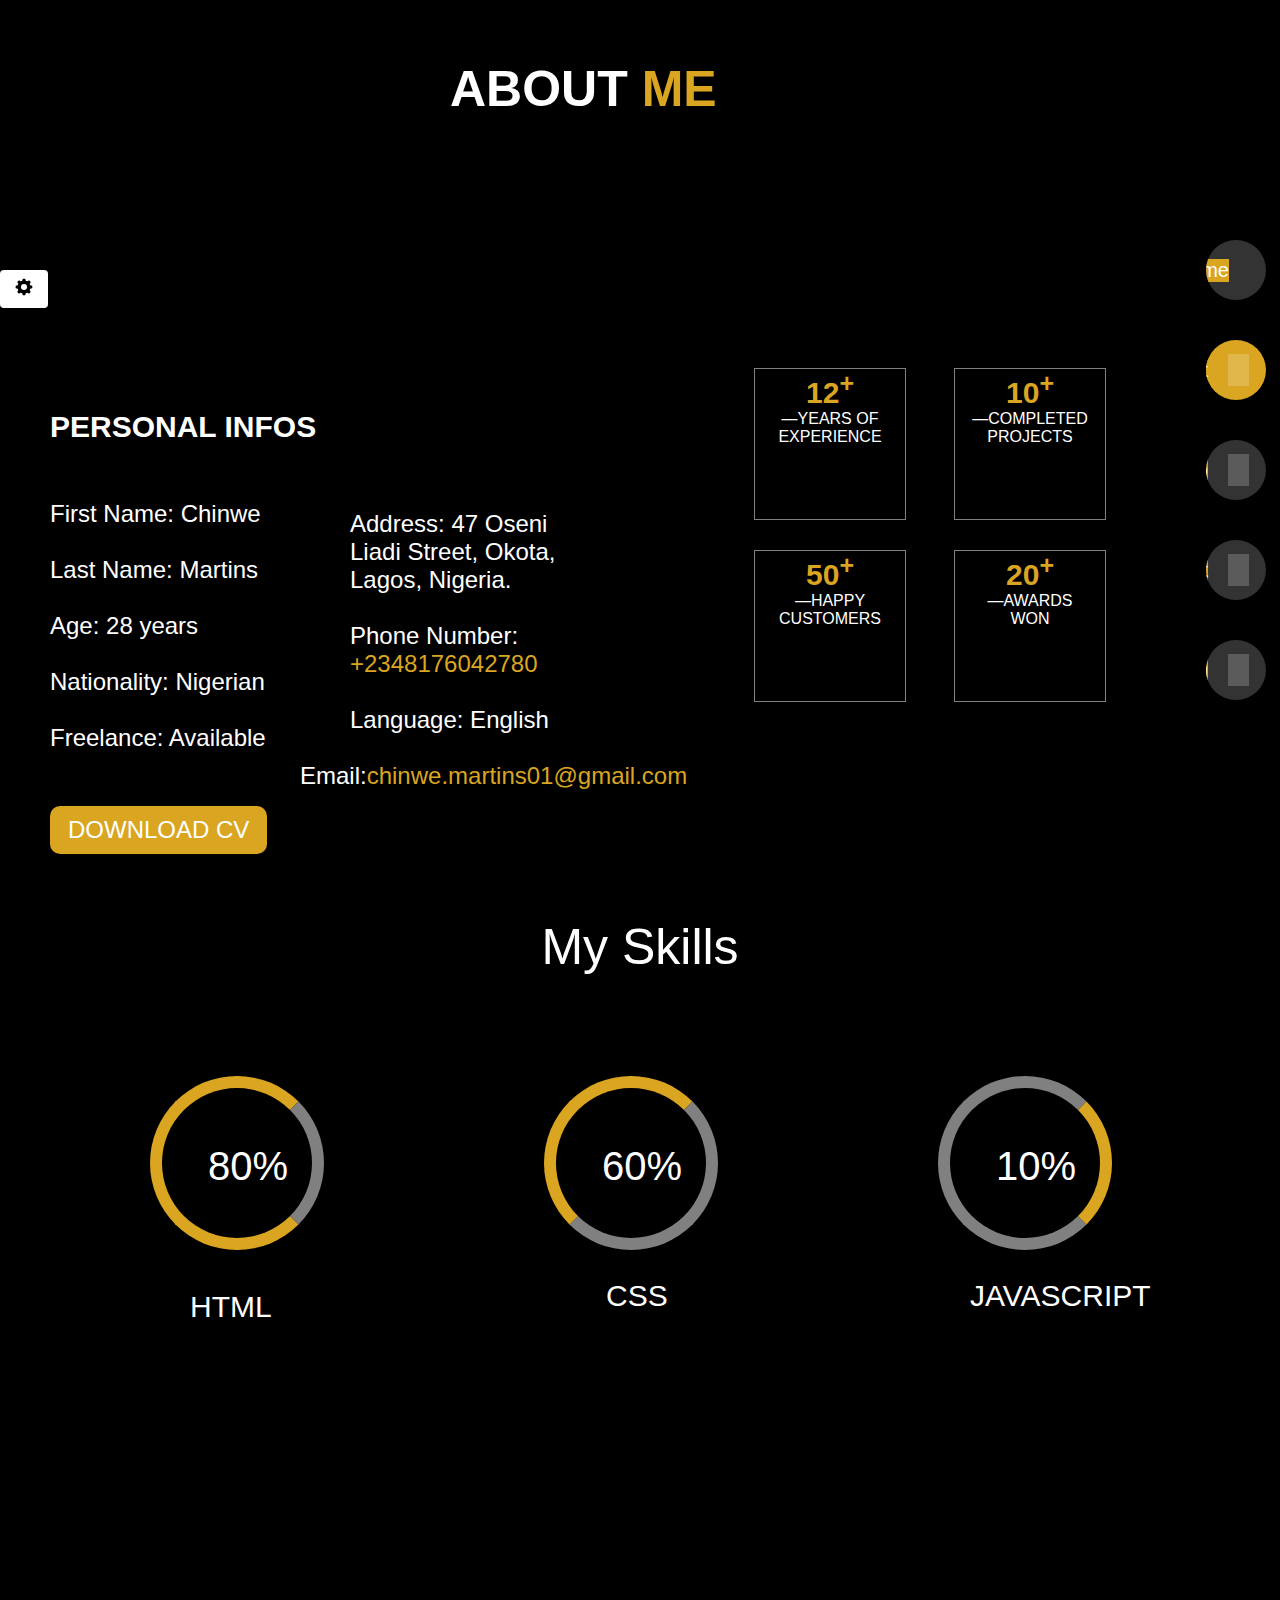
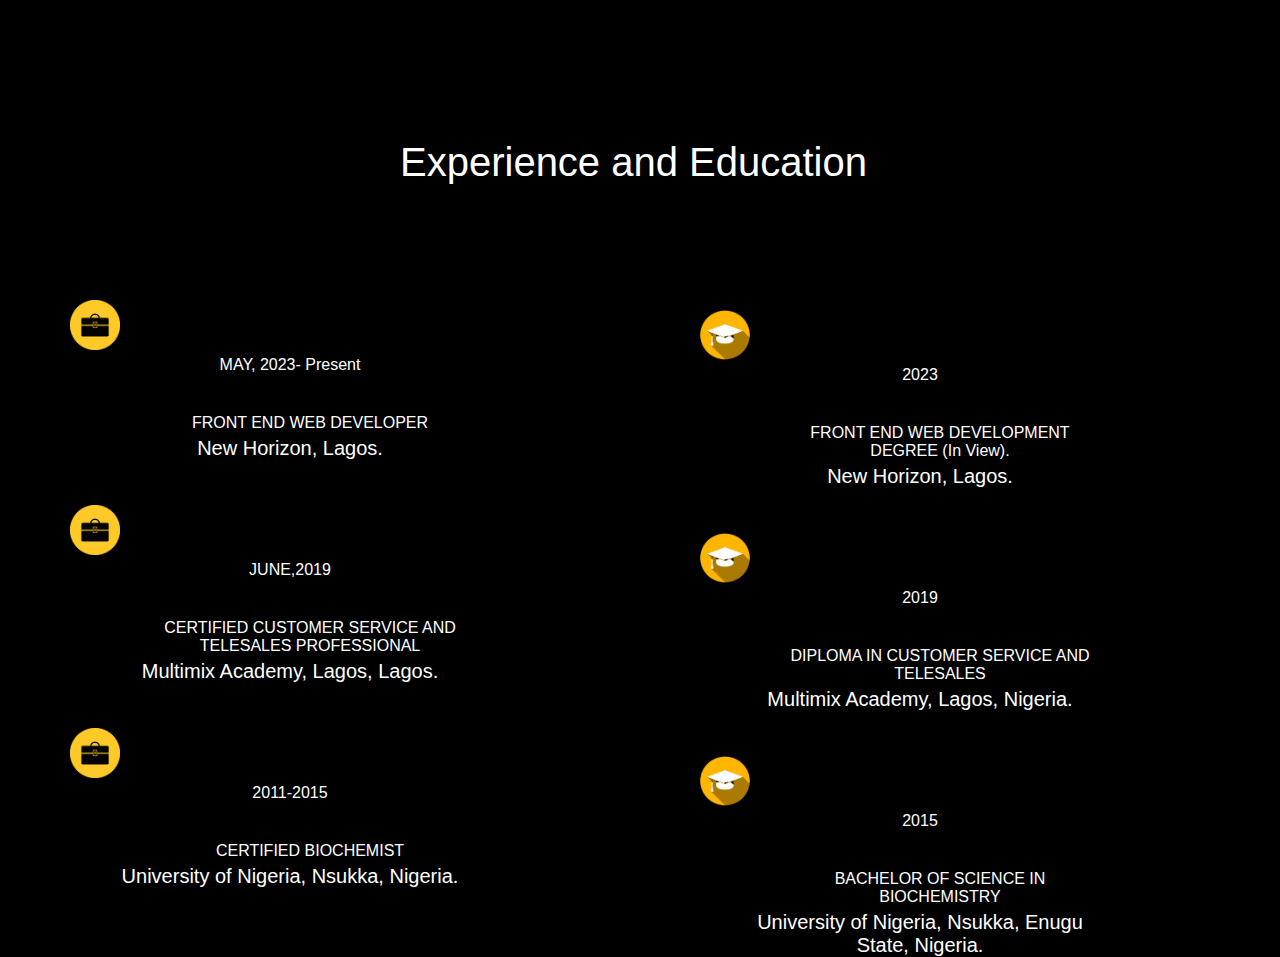
==== aboutme.html @ 24419ef9 "Update aboutme.html" ====
<!DOCTYPE html>
<html lang="en">
<head>
    <meta charset="UTF-8">
    <meta name="viewport" content="width=device-width, initial-scale=1.0">
    <title>Document</title>
    <link rel="stylesheet" href="aboutmestyle.css">
    <link rel="stylesheet" href="https://cdnjs.cloudflare.com/ajax/libs/font-awesome/4.7.0/css/font-awesome.min.css"> 
    <!-- <link rel="stylesheet" href="indexstyle.css"> -->
    <link rel="preconnect" href="https://fonts.googleapis.com">
<link rel="preconnect" href="https://fonts.gstatic.com" crossorigin>
<link href="https://fonts.googleapis.com/css2?family=Inter:wght@400;600;700;800;900&family=Montserrat:wght@300;400;500;600;700;800;900&family=Poppins:wght@300;400;500;600;700;800&display=swap" rel="stylesheet">
<link rel="stylesheet" href="https://cdnjs.cloudflare.com/ajax/libs/font-awesome/6.4.2/css/all.min.css" integrity="sha512-z3gLpd7yknf1YoNbCzqRKc4qyor8gaKU1qmn+CShxbuBusANI9QpRohGBreCFkKxLhei6S9CQXFEbbKuqLg0DA==" crossorigin="anonymous" referrerpolicy="no-referrer" />
    
        

       
</head>
<body>
     <div class="container">
     <div class="span">
        <span><h1><span style="color: #fff;">ABOUT</span> ME</h1></span>
    
    </div>
   
    <div class="aboutme1">
       <span style="color: #fff; font-size: 30px; font-weight: bold;margin-top: 90px;">PERSONAL INFOS</span> <br><br><br>
        First Name: Chinwe<br><br>
        Last  Name: Martins<br><br>
        Age: 28 years<br><br>
        Nationality: Nigerian<br><br>
        Freelance: Available
        <br><br>
        <a href="#" download="./MARTINS CHINWE.docx">DOWNLOAD  CV</a>
    </div>
    <div class="aboutme2">
        Address: 47 Oseni Liadi Street, Okota, Lagos, Nigeria.<br><br>
        Phone Number: <a href="tel:08176042780">+2348176042780</a><br><br>
        Language: English<br><br>
        
        Email:<a href="mailto:chinwe.martins01@gmail.com?" style="margin-top: 10px;">chinwe.martins01@gmail.com</a><br><br>
       
        
        
            
    </div>
    </div><br>  

    <div class=container4>
        <div class="myDiv">
          <span><h2>12<sup>+</sup></h2></span>
          <p>&horbar;YEARS OF<br>EXPERIENCE</p>
        </div>
        
        <div class="myDiv">
          <span><h2>10<sup>+</sup></h2></span>
          <p>&horbar;COMPLETED<br>PROJECTS</p>
        </div>
        
        <div class="myDiv">
          <span><h2>50<sup>+</sup></h2></span>
          <p>&horbar;HAPPY<br>CUSTOMERS</p>
        </div>
        
        <div class="myDiv">
          <span><h2>20<sup>+</sup></h2></span>
          <p>&horbar;AWARDS<br>WON</p>
        </div>
        </div>
    
    <div class="move" style="margin-bottom: 350px;">

    <div class="skills" style="margin-top: 900px;"><p>My Skills</p></div>

    <div class="float">
    <div class="skills1" style="margin-right: 70px;"><p>80%</p></div>
    <!-- <div class="html"  style="margin-top: 300px; margin-left: 10px;"><p>HTML</p></div> -->

    <div class="skills1"  style="margin-right: 70px; border-bottom: 12px solid grey;"><p>60%</p><div class="count2">CSS</div></div>
    <!-- <div class="html"><p>CSS</p></div> -->

    <div class="skills1"  style="border: 12px solid grey;  border-right: 12px solid goldenrod"><p>10%</p><div class="count3">JAVASCRIPT</div></div>
    <!-- <div class="html" style=""><p>JAVASCRIPT</p></div> -->
    </div>
    <div class="count">HTML</div>
</div>
    
    

    <div class="exp">
       <span style="color: #fff; font-size: 40px; margin-left: 400px;margin-top: 20px;">Experience and Education</span>
    </div>
    
    
    <div class="box1">
        <div class="icon2"><img span style="height: 50px; width: 50px; margin-top: 55px;" class="icon1" src="./images/briefcase1.png"><br>
       <span style="color: #fff;"><p   style="font-size: medium; margin-bottom: 40px; margin-top: 2px;">MAY, 2023- Present</p></span>
        <p  style="font-size: medium; margin-left: 80px;">FRONT END WEB DEVELOPER</p>
        <P>New Horizon, Lagos.</P>
    </div>
    <div class="icon2"><img span style="height: 50px; width: 50px; margin-top: 45px;" class="icon1" src="./images/briefcase1.png"><br>
        <span style="color: #fff;"><p   style="font-size: medium; margin-bottom: 40px; margin-top: 2px;">JUNE,2019</p></span>
         <p  style="font-size: medium; margin-left: 80px;">CERTIFIED CUSTOMER SERVICE AND TELESALES PROFESSIONAL</p>
         <P>Multimix Academy, Lagos, Lagos.</P>
     </div>
     <div class="icon2"><img span style="height: 50px; width: 50px; margin-top: 45px;" class="icon1" src="./images/briefcase1.png"><br>
        <span style="color: #fff;"><p   style="font-size: medium; margin-bottom: 40px; margin-top: 2px;">2011-2015</p></span>
         <p  style="font-size: medium; margin-left: 80px;">CERTIFIED BIOCHEMIST</p>
         <P>University of Nigeria, Nsukka, Nigeria.</P>
     </div>


    </div>
    <div class="box2">
        <div class="icon2"><img span style="height: 50px; width: 50px; margin-top: 65px;" class="icon1" src="./images/whitecap.png"><br>
            <span style="color: #fff;"><p   style="font-size: medium; margin-bottom: 40px; margin-top: 2px;">2023</p></span>
             <p  style="font-size: medium; margin-left: 80px;">FRONT END WEB DEVELOPMENT DEGREE (In View).</p>
             <P>New Horizon, Lagos.</P>
         </div>
         <div class="icon2"><img span style="height: 50px; width: 50px; margin-top: 45px;" class="icon1" src="./images/whitecap.png"><br>
             <span style="color: #fff;"><p   style="font-size: medium; margin-bottom: 40px; margin-top: 2px;">2019</p></span>
              <p  style="font-size: medium; margin-left: 80px;">DIPLOMA IN CUSTOMER SERVICE AND TELESALES</p>
              <P>Multimix Academy, Lagos, Nigeria.</P>
          </div>
          <div class="icon2"><img span style="height: 50px; width: 50px; margin-top: 45px;" class="icon1" src="./images/whitecap.png"><br>
             <span style="color: #fff;"><p   style="font-size: medium; margin-bottom: 40px; margin-top: 2px;">2015</p></span>
              <p  style="font-size: medium; margin-left: 80px;">BACHELOR OF SCIENCE IN BIOCHEMISTRY</p>
              <P>University of Nigeria, Nsukka, Enugu State, Nigeria.</P>
          </div>
    </div>

    <nav>
        <ul>
            <li><a href="./index.html" ><p style="background: goldenrod;">Home</p><i class="fa-solid fa-house"></i></a></li>
            <li><a href="./aboutme.html" style="background: goldenrod;"><p style="background: goldenrod;">About</p><i class="fa-solid fa-user"></i></a></li>
            <li><a href="./myportfolio.html"><p style="background: goldenrod;">Portfolio</p><i class="fa-solid fa-briefcase"></i></a></li>
            <li><a href="./getintouch1.html"><p style="background: goldenrod;">Contact</p><i class="fa-solid fa-envelope-open-o"></i></a></li>
            <li><a href="#"><p style="background: goldenrod;">Blog</p><i class="fa-solid fa-comments"></i></a></li>
        </ul>
    </nav>

    <div class="infinity">
        <svg
          xmlns="http://www.w3.org/2000/svg"
          width="20"
          height="20"
          viewBox="0 0 36 36"
        >
          <path
            fill="currentColor"
            d="m32.57 15.72l-3.35-1a11.65 11.65 0 0 0-.95-2.33l1.64-3.07a.61.61 0 0 0-.11-.72l-2.39-2.4a.61.61 0 0 0-.72-.11l-3.05 1.63a11.62 11.62 0 0 0-2.36-1l-1-3.31a.61.61 0 0 0-.59-.41h-3.38a.61.61 0 0 0-.58.43l-1 3.3a11.63 11.63 0 0 0-2.38 1l-3-1.62a.61.61 0 0 0-.72.11L6.2 8.59a.61.61 0 0 0-.11.72l1.62 3a11.63 11.63 0 0 0-1 2.37l-3.31 1a.61.61 0 0 0-.43.58v3.38a.61.61 0 0 0 .43.58l3.33 1a11.62 11.62 0 0 0 1 2.33l-1.64 3.14a.61.61 0 0 0 .11.72l2.39 2.39a.61.61 0 0 0 .72.11l3.09-1.65a11.65 11.65 0 0 0 2.3.94l1 3.37a.61.61 0 0 0 .58.43h3.38a.61.61 0 0 0 .58-.43l1-3.38a11.63 11.63 0 0 0 2.28-.94l3.11 1.66a.61.61 0 0 0 .72-.11l2.39-2.39a.61.61 0 0 0 .11-.72l-1.66-3.1a11.63 11.63 0 0 0 .95-2.29l3.37-1a.61.61 0 0 0 .43-.58v-3.41a.61.61 0 0 0-.37-.59ZM18 23.5a5.5 5.5 0 1 1 5.5-5.5a5.5 5.5 0 0 1-5.5 5.5Z"
            class="clr-i-solid clr-i-solid-path-1"
          />
          <path fill="none" d="M0 0h36v36H0z" />
        </svg>
      </div>

   
   

    

</body>
</html>
---- aboutmestyle.css ----
*{
    font-family: 'Gill Sans', 'Gill Sans MT', Calibri, 'Trebuchet MS', sans-serif;
    margin: 0;
    background: black;
}







   .aboutme1{
   color: #fff;
   width: 300px;
   height: 300px;
    float: left;
    background: black;
    margin-top: 250px;
    font-size: x-large;
    margin-left: 50px;
    
   
 

}

.aboutme1 h2{
     font-size: 35px; 
     margin-bottom: 25px;
}
.aboutme1  a{
    text-decoration: none;
        color:#fff;
        background: goldenrod;
        margin: 26px 0;
        padding: 10px  18px;
        border-radius: 10px;
        display: inline-block;
        align-items: center;
        text-align: center;
        font-weight: 200;
        
}
.aboutme1 a:hover{
    background: red;
}

.aboutme2{
    color: #fff;
    width: 300px;
    height: 300px; 
    /* float: right; */
    margin-left: 300px;
    margin-top: 350px;
    font-size: x-large;
    


}




p{
    color: #fff;
    text-align: center;
    justify-content: center;
}

.aboutme2 a{
    text-decoration: none;
    color: goldenrod;
    width: 250px;
    height: 50px;
}
.aboutme2 a:hover{
    color: red;
}

.container{
    float: left;
    width: 300px;
    height: 300px;
} 

.skills{
    margin-top: 800px;
    font-size: 50px;
    
}

.skills h3{
    text-align: center;

    width: 300px;
    height: 100px;



}

.skills1{
    width: 150px;
    height: 150px;
    border: 12px solid goldenrod;
    border-radius: 50%;
    border-right: 12px solid grey;
    margin-top: 100px;
    margin-left: 150px;

}

.skills1 p{
    font-size: 40px;
    width: 40px;
    height: 40px;
    margin-left: 46px;
    margin-top: 56px;
}


.html{
    margin-left: 135px;
    margin-top: 20px;
}

.html  P{
    
    width: 40px;
    height: 40px;
    font-size: 28px;
    margin-left: 70px;
    margin-top: 30px;
}


    
.float{
    display: inline-flex;
    flex-direction: row;
    
}



.count{
    width: 100px;
    height: 100px;
    font-size: 30px;
    margin-left: 190px;
    margin-top: 40px;
    color: #fff;
}

.count2{
    width:100px;
    height: 100px;
    font-size: 30px;
    margin-left: 50px;
    margin-top: 95px;
    color: #fff;
    
}

.count3{
    width: 100px;
    height: 100px;
    font-size: 30px;
    margin-left: 20px;
    margin-top: 95px;
    color: #fff;
}

.box1{
    width: 400px;
    height: 200px;
    color: #fff;
    background: black;
    margin-left: 70px;
    margin-top: 60px;
    float: left;
}

.box2{
    width: 400px;
    height: 200px;
    color: #fff;
    background: black;
    margin-left: 700px;
     margin-top: 60px; 
    /* top: 60px; */
     /* float: right;  */
    /* margin-right: 100px; */
}

.icon2  p{
    margin-left: 40px;
    margin-top: 5px;
    font-size: 20px;
    color: #fff;


} 



.myDiv {
border: 1px solid grey;
background-color: black;    
text-align: center;
width:150px;
height:150px;
color:#fff;
margin-bottom:30px;
}
h2{font-size:30px;
font-weight: bolder;
}


.container4{
    width: 400px;
    height: 300px;
    display: flex;
    flex-direction: row;
    flex-wrap: wrap;
    justify-content: space-around;
    float: right;
    margin-top: 350px;
    margin-right: 150px;
    
}


.span{
    color: goldenrod;
    margin-top: 60px;
    width: 300px;
    height: 100px;
    margin-left: 450px;
    

}

.span span h1{
    
    font-size: 50px;
}

span{
    color: goldenrod;
}


nav{
    width: 10%;
    height: 100vh;
    display: flex;
    align-items: center;
    position: fixed;
    right: 0;
    top: 0;
}

nav ul{
    display: flex;
    align-items: center;
    flex-direction: column;
    justify-content: end;
    list-style: none;
    width: 100%;
    
}

nav ul li{
    display: flex;
    align-items: center;
    justify-content: end;
    width: 60px;
    height: 60px;
    margin-top: 40px;
    
}

nav ul li a{
    display: flex;
    align-items: center;
    justify-content: end;
    text-decoration: none;
    overflow: hidden;
    font-size: 20px;
    gap: 20px; 
    background: rgba(255, 255, 255, 0.2);
    border-radius: 50px;
    padding: 0 17px;
    width: 100%;
    height: 100%;
    transition: width 0.3s ease;
    color: #fff;
}

nav ul li a:hover{
    overflow: visible;
    width: fit-content;
    background: goldenrod;
}


i{
    font-size: 28px;
    background: rgba(255, 255, 255, 0.2);
}

.infinity {
    position: absolute;
    border: none;
    padding: 7px 14px;
    border-radius: 4px;
    background-color: #fff;
    top: 30%;
    position: fixed;
  }
  
  .infinity svg {
    background-color: #fff;
    animation: spin 3s infinite linear;
  }
  @keyframes spin {
    from {
      transform: rotate(0deg);
    }
    to {
      transform: rotate(360deg);
    }
  }
  
  .line {
    border-bottom: 10px solid #ffb400;
    width: 328px;
    margin-top: -5px;
  }
---- indexstyle.css ----
div.boss1{
    width: 1399px;
    height: 640px;
    background-color: goldenrod;
    border: none;
    border-radius: 15px;
}

div.boss2 {
    width: 1290px;
    height: 610px;
    background-color: black;
    border: none;
    margin-left: 31px;
    margin-top: 20px;
    border-top-right-radius: 15px;
    border-top-left-radius: 15px;
}

div.boss3 {
    width: 75px;
    height: 640px;
    background-color: black;
    border: none;
    margin-left: 1323px;
    position: absolute;
}

div.boss4 {
    width: 971px;
    height: 25px;
    background-color: black;
    border: none;
    position: absolute;
    margin-left: 349px;
    border-bottom-right-radius: 15px;
}

img.myPix {
    width: 400px;
    height: 530px;
    margin-left: 50px;
    filter: brightness(90%);
    border: none;
    margin-top: 40px;
    border-radius:50% ;
}

h4 {
    color: white;
    position: absolute;
    margin-left: 600px;
    margin-top: 150px;
    font-family: 'Gill Sans', 'Gill Sans MT', Calibri, 'Trebuchet MS', sans-serif;
    font-size: 25px;
    
}

h2 {
    color: goldenrod;
    position: absolute;
    font-family: 'Gill Sans', 'Gill Sans MT', Calibri, 'Trebuchet MS', sans-serif;
    font-size: 40px;
    margin-top: 190px;
    margin-left: 600px;
}

p.demo1 {
    color: white;
    font-family: 'Gill Sans', 'Gill Sans MT', Calibri, 'Trebuchet MS', sans-serif;
    font-size: 20px;
    margin-left: 600px;
    position: absolute;
    margin-top: 260px;
    width: 400px;
    text-align: justify;
}

button {
    position: absolute;
    margin-left: 600px;
    margin-top: 410px;
    width: 250px;
    height: 40px;
    border: none;
    border-radius: 25px;
    color: white;
    background-color:goldenrod;
    font-weight: bolder;
    cursor: pointer;
    font-size: 15px;
    bottom: 80px;
}
button:hover {
    background-color: red;
    border: none;
}

button:active {
    background-color: goldenrod;
}


img.icon1 {
    height: 30px;
    width: 30px;
    margin-top: 5px;
    
    
    

}



div.icon {
    width: 40px;
    height: 350px;
    background-color: black;
    border: none;
    position: absolute;
    margin-left: 1180px;
    margin-top: 120px;
    display: flex;
    flex-direction: column;
    align-items: center;
    justify-content: space-around;
}
div.icon2 {
    height: 48px;
    width: 50px;
    border: none;
    background-color: black;
    display: flex;
    align-items: center;
    justify-content: space-between;
    cursor: pointer;
    margin-left: 5px;
}  

div.icon2:hover { 

     overflow: visible;
    width: fit-content; 

     height: 37px;
    width: 50px; 
     /* border: 7px solid goldenrod;  */
    
    /* box-shadow: 7px 7px 15px goldenrod; */
    border-radius: 50%;
    background-color: black;
    color: white;
    font-size: 20px;
    font-family: 'Gill Sans', 'Gill Sans MT', Calibri, 'Trebuchet MS', sans-serif;
    font-weight: bolder; 
}


/* div.icon2:active {} */


a {
    color: black;
}

.boss4  p{


text-align: center;
margin-bottom: 900px;
bottom: 500px;
color: #fff;
/* border-bottom: 400px; */
width: 500px;

} 

nav{
    width: 15%;
    height: 100vh;
    display: flex;
    align-items: center;
    position: fixed;
    right: 0;
    top: 0;
}

nav ul{
    display: flex;
    align-items: center;
    flex-direction: column;
    justify-content: end;
    list-style: none;
    width: 100%;
    
}

nav ul li{
    display: flex;
    align-items: center;
    justify-content: end;
    width: 60px;
    height: 60px;
    margin-top: 40px;
    
}

nav ul li a{
    display: flex;
    align-items: center;
    justify-content: end;
    text-decoration: none;
    overflow: hidden;
    font-size: 20px;
    gap: 20px;
    background: rgba(255, 255, 255, 0.2);
    border-radius: 50px;
    padding: 0 17px;
    width: 100%;
    height: 100%;
    transition: width 0.3s ease;
    color: #fff;
}

nav ul li a:hover{
    overflow: visible;
    width: fit-content;
    background: goldenrod;
}


i{
    font-size: 28px;
}
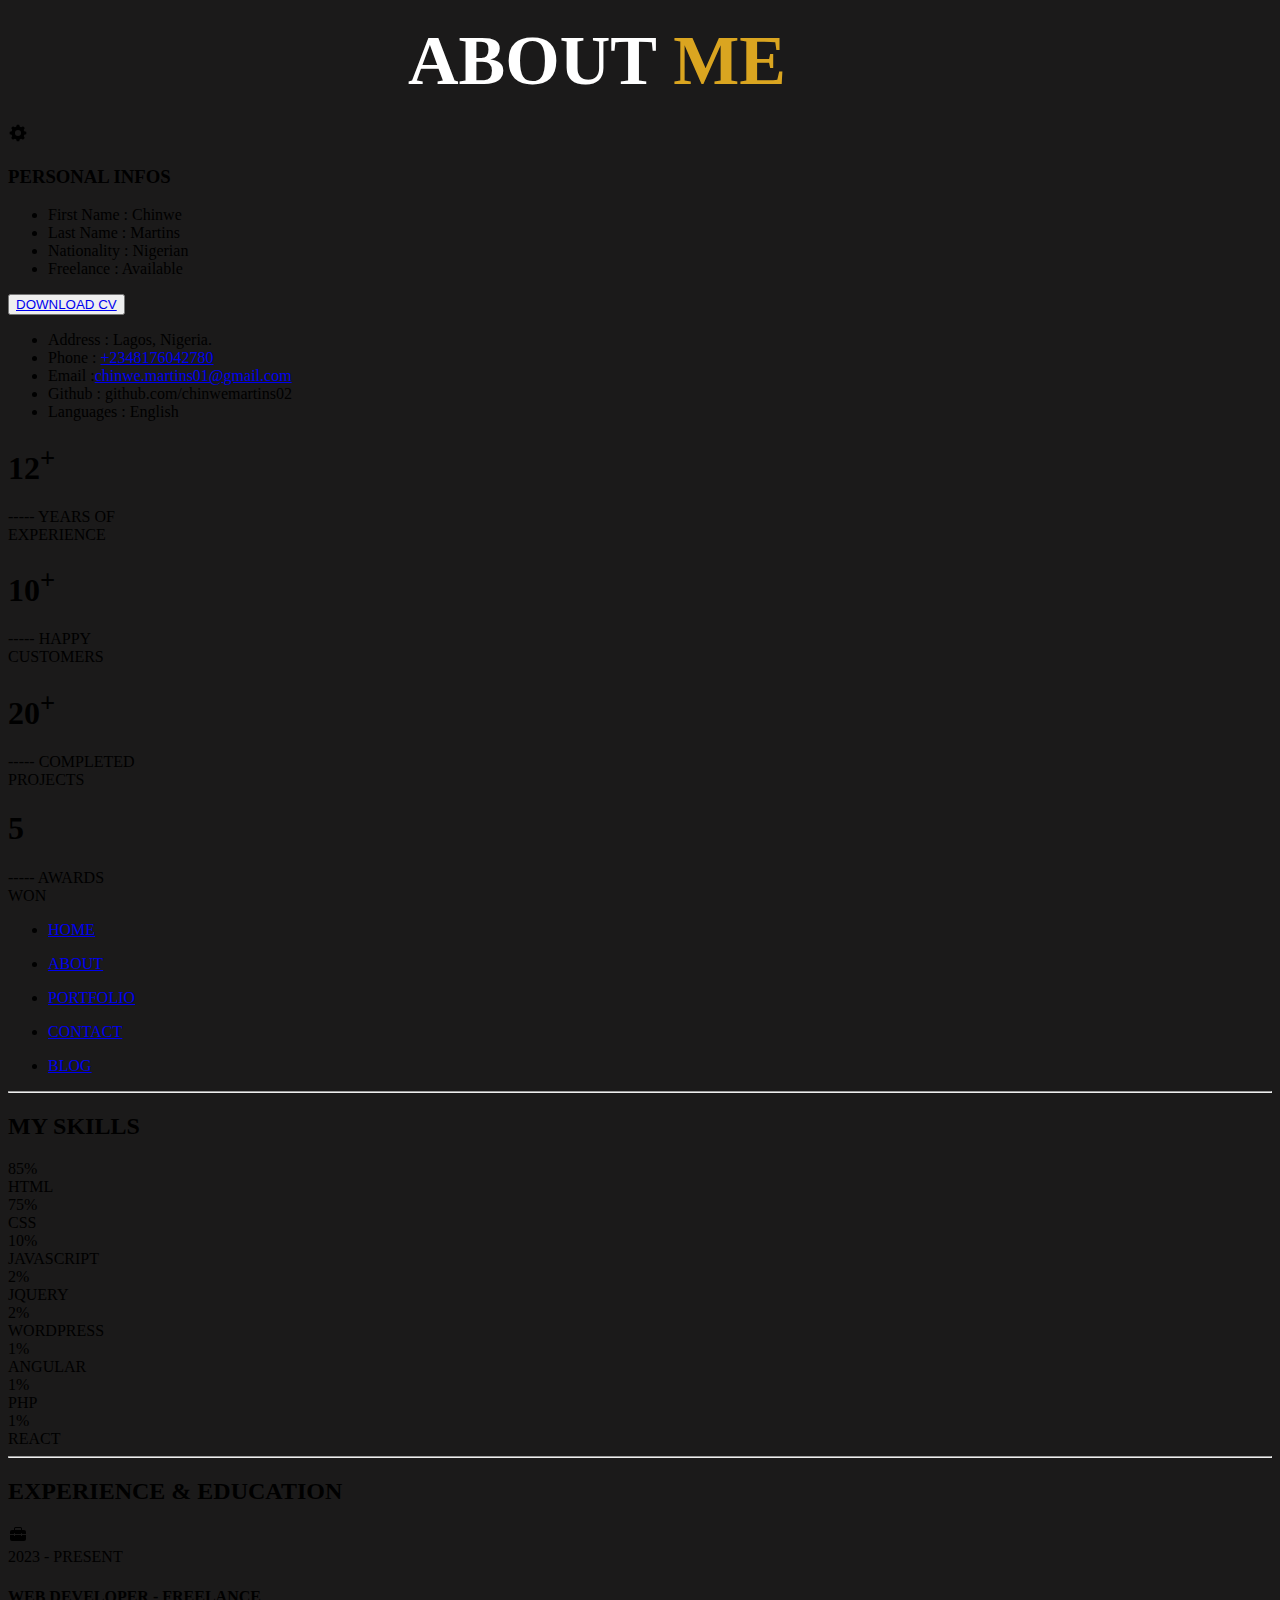
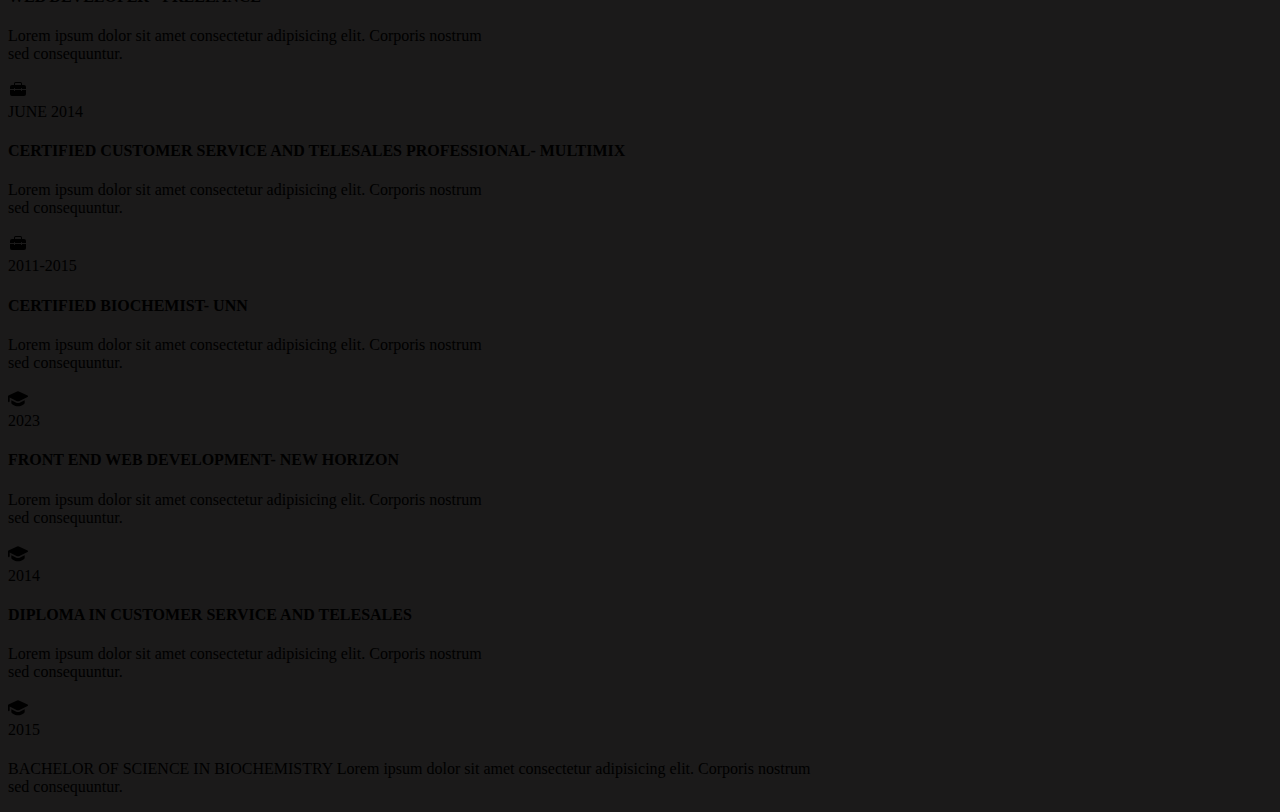
==== commit e8612b84: "Update aboutme.html" ====
--- a/aboutme.html
+++ b/aboutme.html
@@ -1,164 +1,447 @@
 <!DOCTYPE html>
 <html lang="en">
-<head>
-    <meta charset="UTF-8">
-    <meta name="viewport" content="width=device-width, initial-scale=1.0">
-    <title>Document</title>
-    <link rel="stylesheet" href="aboutmestyle.css">
-    <link rel="stylesheet" href="https://cdnjs.cloudflare.com/ajax/libs/font-awesome/4.7.0/css/font-awesome.min.css"> 
-    <!-- <link rel="stylesheet" href="indexstyle.css"> -->
-    <link rel="preconnect" href="https://fonts.googleapis.com">
-<link rel="preconnect" href="https://fonts.gstatic.com" crossorigin>
-<link href="https://fonts.googleapis.com/css2?family=Inter:wght@400;600;700;800;900&family=Montserrat:wght@300;400;500;600;700;800;900&family=Poppins:wght@300;400;500;600;700;800&display=swap" rel="stylesheet">
-<link rel="stylesheet" href="https://cdnjs.cloudflare.com/ajax/libs/font-awesome/6.4.2/css/all.min.css" integrity="sha512-z3gLpd7yknf1YoNbCzqRKc4qyor8gaKU1qmn+CShxbuBusANI9QpRohGBreCFkKxLhei6S9CQXFEbbKuqLg0DA==" crossorigin="anonymous" referrerpolicy="no-referrer" />
-    
-        
-
-       
-</head>
-<body>
-     <div class="container">
-     <div class="span">
-        <span><h1><span style="color: #fff;">ABOUT</span> ME</h1></span>
-    
+  <head>
+    <meta charset="UTF-8" />
+    <meta name="viewport" content="width=device-width, initial-scale=1.0" />
+    <title>About Me</title>
+
+    <link
+      rel="stylesheet"
+      href="https://cdnjs.cloudflare.com/ajax/libs/font-awesome/6.4.2/css/all.min.css"
+      integrity="sha512-z3gLpd7yknf1YoNbCzqRKc4qyor8gaKU1qmn+CShxbuBusANI9QpRohGBreCFkKxLhei6S9CQXFEbbKuqLg0DA=="
+      crossorigin="anonymous"
+      referrerpolicy="no-referrer"
+    />
+
+    <link rel="stylesheet" href="/styles/about.css" />
+
+    <style>
+      body {
+        background-color: #1b1a1a;
+      }
+    </style>
+  </head>
+  <body>
+    <h1><span style="color:goldenrod; margin-left: 400px; margin-top: 100px; font-size: 70px;"><span style="color: #fff;">ABOUT</span>  ME</span> </h1>
+
+    <div class="about-container">
+      <div class="middle-everything">
+        <div class="infinity">
+          <svg
+            xmlns="http://www.w3.org/2000/svg"
+            width="20"
+            height="20"
+            viewBox="0 0 36 36"
+          >
+            <path
+              fill="currentColor"
+              d="m32.57 15.72l-3.35-1a11.65 11.65 0 0 0-.95-2.33l1.64-3.07a.61.61 0 0 0-.11-.72l-2.39-2.4a.61.61 0 0 0-.72-.11l-3.05 1.63a11.62 11.62 0 0 0-2.36-1l-1-3.31a.61.61 0 0 0-.59-.41h-3.38a.61.61 0 0 0-.58.43l-1 3.3a11.63 11.63 0 0 0-2.38 1l-3-1.62a.61.61 0 0 0-.72.11L6.2 8.59a.61.61 0 0 0-.11.72l1.62 3a11.63 11.63 0 0 0-1 2.37l-3.31 1a.61.61 0 0 0-.43.58v3.38a.61.61 0 0 0 .43.58l3.33 1a11.62 11.62 0 0 0 1 2.33l-1.64 3.14a.61.61 0 0 0 .11.72l2.39 2.39a.61.61 0 0 0 .72.11l3.09-1.65a11.65 11.65 0 0 0 2.3.94l1 3.37a.61.61 0 0 0 .58.43h3.38a.61.61 0 0 0 .58-.43l1-3.38a11.63 11.63 0 0 0 2.28-.94l3.11 1.66a.61.61 0 0 0 .72-.11l2.39-2.39a.61.61 0 0 0 .11-.72l-1.66-3.1a11.63 11.63 0 0 0 .95-2.29l3.37-1a.61.61 0 0 0 .43-.58v-3.41a.61.61 0 0 0-.37-.59ZM18 23.5a5.5 5.5 0 1 1 5.5-5.5a5.5 5.5 0 0 1-5.5 5.5Z"
+              class="clr-i-solid clr-i-solid-path-1"
+            />
+            <path fill="none" d="M0 0h36v36H0z" />
+          </svg>
+        </div>
+
+        <div class="personal-info">
+          <div class="pf1">
+            <h3>PERSONAL INFOS</h3>
+            <ul id="list">
+              <li>First Name : <span>Chinwe</span></li>
+              <li>Last Name : <span>Martins</span></li>
+              <li>Nationality : <span>Nigerian</span></li>
+              <li>Freelance : <span>Available</span></li>
+              
+            </ul>
+            <button><a href="#" download="./MARTINS CHINWE.docx">DOWNLOAD  CV</a></button>
+          </div>
+
+          <div class="pf2">
+            <ul class="list">
+              <li>Address : <span>Lagos, Nigeria.</span></li>
+              <li>Phone : <a href="tel:08176042780">+2348176042780</a></li>
+              <li>Email :<a href="mailto:chinwe.martins01@gmail.com?">chinwe.martins01@gmail.com</a></li>
+              <li>Github : <span>github.com/chinwemartins02</span></li>
+              <li>Languages : <span>English</span></li>
+            </ul>
+          </div>
+        </div>
+
+        <div class="blocks">
+          <div class="blocks1">
+            <div class="block1-top">
+              <h1>12<sup>+</sup></h1>
+              <p>
+                ----- <span class="sp1">YEARS OF </span><br /><span class="sp2"
+                  >EXPERIENCE</span
+                >
+              </p>
+            </div>
+            <div class="block1-bottom">
+              <h1>10<sup>+</sup></h1>
+              <p>
+                ----- <span>HAPPY</span> <br /><span class="sp2-2"
+                  >CUSTOMERS</span
+                >
+              </p>
+            </div>
+          </div>
+
+          <div class="blocks2">
+            <div class="block2-top">
+              <h1>20<sup>+</sup></h1>
+              <p>
+                ----- <span>COMPLETED</span> <br /><span class="sp2-2"
+                  >PROJECTS</span
+                >
+              </p>
+            </div>
+            <div class="block2-bottom">
+              <h1>5</h1>
+              <p>
+                ----- <span>AWARDS </span><br /><span class="sp2-2">WON</span>
+              </p>
+            </div>
+          </div>
+        </div>
+
+        <nav>
+          <ul>
+            <li>
+              <a href="./index.html"
+                ><p>HOME</p>
+                <i class="fa-solid fa-house"></i
+              ></a>
+            </li>
+
+            <li>
+              <a href="./aboutme.html" style="background-color: goldenrod"
+                ><p>ABOUT</p>
+                <i class="fa-solid fa-user" style="color: #ffffff"></i
+              ></a>
+            </li>
+            <li>
+              <a href="myportfolio.html"
+                ><p>PORTFOLIO</p>
+                <i class="fa-solid fa-toolbox"></i
+              ></a>
+            </li>
+            <li>
+              <a href="./getintouch.html"
+                ><p>CONTACT</p>
+                <i class="fa-solid fa-envelope-open"></i
+              ></a>
+            </li>
+            <li>
+              <a href="./myblog.html"
+                ><p>BLOG</p>
+                <i class="fa-solid fa-comments"></i
+              ></a>
+            </li>
+          </ul>
+        </nav>
+
+        <!-- <div class="right">
+          <div class="icon1">
+            <a href="/index.html"
+              ><svg
+                xmlns="http://www.w3.org/2000/svg"
+                width="20"
+                height="20"
+                viewBox="0 0 512 512"
+              >
+                <path
+                  fill="currentColor"
+                  d="M416 174.74V48h-80v58.45L256 32L0 272h64v208h144V320h96v160h144V272h64l-96-97.26z"
+                /></svg
+            ></a>
+          </div>
+
+          <div class="icon2">
+            <a href="/html/about.html"
+              ><svg
+                xmlns="http://www.w3.org/2000/svg"
+                width="20"
+                height="20"
+                viewBox="0 0 512 512"
+              >
+                <path
+                  fill="currentColor"
+                  d="M256 256a112 112 0 1 0-112-112a112 112 0 0 0 112 112Zm0 32c-69.42 0-208 42.88-208 128v64h416v-64c0-85.12-138.58-128-208-128Z"
+                /></svg
+            ></a>
+          </div>
+
+          <div class="icon3">
+            <a href="portfolio.html"
+              ><svg
+                xmlns="http://www.w3.org/2000/svg"
+                width="20"
+                height="20"
+                viewBox="0 0 20 20"
+              >
+                <path
+                  fill="currentColor"
+                  d="M6 4.5V6H4a2 2 0 0 0-2 2v2h4v-.5a.5.5 0 0 1 1 0v.5h6v-.5a.5.5 0 0 1 1 0v.5h4.003V8a2 2 0 0 0-2-2H14V4.5A1.5 1.5 0 0 0 12.5 3h-5A1.5 1.5 0 0 0 6 4.5ZM7.5 4h5a.5.5 0 0 1 .5.5V6H7V4.5a.5.5 0 0 1 .5-.5Zm10.503 7H14v.5a.5.5 0 1 1-1 0V11H7v.5a.5.5 0 0 1-1 0V11H2v4a2 2 0 0 0 2 2h12.003a2 2 0 0 0 2-2v-4Z"
+                /></svg
+            ></a>
+          </div>
+
+          <div class="icon4">
+            <a href="contact.html"
+              ><svg
+                xmlns="http://www.w3.org/2000/svg"
+                width="20"
+                height="20"
+                viewBox="0 0 24 24"
+              >
+                <path
+                  fill="currentColor"
+                  d="m4 8l8 5l8-5l-8-5l-8 5m18 0v10a2 2 0 0 1-2 2H4a2 2 0 0 1-2-2V8c0-.73.39-1.36.97-1.71L12 .64l9.03 5.65c.58.35.97.98.97 1.71Z"
+                /></svg
+            ></a>
+          </div>
+
+          <div class="icon5">
+            <a href="blog.html"
+              ><svg
+                xmlns="http://www.w3.org/2000/svg"
+                width="20"
+                height="20"
+                viewBox="0 0 24 24"
+              >
+                <path
+                  fill="currentColor"
+                  d="M1 2h19v14H5.82L1 19.443V2Zm2 2v11.557L5.18 14H18V4H3Zm20.5.5v18.443L18.68 19.5H7.5v-2h11.82l2.18 1.557V4.5h2Z"
+                /></svg
+            ></a>
+          </div>
+        </div> -->
+      </div>
     </div>
-   
-    <div class="aboutme1">
-       <span style="color: #fff; font-size: 30px; font-weight: bold;margin-top: 90px;">PERSONAL INFOS</span> <br><br><br>
-        First Name: Chinwe<br><br>
-        Last  Name: Martins<br><br>
-        Age: 28 years<br><br>
-        Nationality: Nigerian<br><br>
-        Freelance: Available
-        <br><br>
-        <a href="#" download="./MARTINS CHINWE.docx">DOWNLOAD  CV</a>
+    <hr />
+    <div class="myskills">
+      <h2>MY SKILLS</h2>
     </div>
-    <div class="aboutme2">
-        Address: 47 Oseni Liadi Street, Okota, Lagos, Nigeria.<br><br>
-        Phone Number: <a href="tel:08176042780">+2348176042780</a><br><br>
-        Language: English<br><br>
-        
-        Email:<a href="mailto:chinwe.martins01@gmail.com?" style="margin-top: 10px;">chinwe.martins01@gmail.com</a><br><br>
-       
-        
-        
-            
+
+    <div class="percentage-circle">
+      <div class="circle">
+        <div class="circle1">
+          <div class="html">85%</div>
+          <span class="htmlspan">HTML</span>
+        </div>
+
+        <div class="css">75%</div>
+        <span class="wordpress-span">CSS</span>
+      </div>
+
+      <div class="circle">
+        <div class="circle2">
+          <div class="javascript">10%</div>
+          <span class="javascript-span">JAVASCRIPT</span>
+        </div>
+
+        <div class="jquery">2%</div>
+        <span class="jquery-span">JQUERY</span>
+      </div>
+
+      <div class="circle">
+        <div class="circle3">
+          <div class="wordpress">2%</div>
+          <span class="css-span">WORDPRESS</span>
+        </div>
+
+        <div class="angular">1%</div>
+        <span class="angular-span">ANGULAR</span>
+      </div>
+
+      <div class="circle">
+        <div class="circle4">
+          <div class="php">1%</div>
+          <span class="php-span">PHP</span>
+        </div>
+
+        <div class="react">1%</div>
+        <span class="react-span">REACT</span>
+      </div> 
+     </div> 
+
+    <!-- EXPERIENCE AND EDUCATION -->
+
+    <hr />
+    <div class="xp-ed">
+      <h2>EXPERIENCE & EDUCATION</h2>
     </div>
-    </div><br>  
-
-    <div class=container4>
-        <div class="myDiv">
-          <span><h2>12<sup>+</sup></h2></span>
-          <p>&horbar;YEARS OF<br>EXPERIENCE</p>
-        </div>
-        
-        <div class="myDiv">
-          <span><h2>10<sup>+</sup></h2></span>
-          <p>&horbar;COMPLETED<br>PROJECTS</p>
-        </div>
-        
-        <div class="myDiv">
-          <span><h2>50<sup>+</sup></h2></span>
-          <p>&horbar;HAPPY<br>CUSTOMERS</p>
-        </div>
-        
-        <div class="myDiv">
-          <span><h2>20<sup>+</sup></h2></span>
-          <p>&horbar;AWARDS<br>WON</p>
-        </div>
-        </div>
-    
-    <div class="move" style="margin-bottom: 350px;">
-
-    <div class="skills" style="margin-top: 900px;"><p>My Skills</p></div>
-
-    <div class="float">
-    <div class="skills1" style="margin-right: 70px;"><p>80%</p></div>
-    <!-- <div class="html"  style="margin-top: 300px; margin-left: 10px;"><p>HTML</p></div> -->
-
-    <div class="skills1"  style="margin-right: 70px; border-bottom: 12px solid grey;"><p>60%</p><div class="count2">CSS</div></div>
-    <!-- <div class="html"><p>CSS</p></div> -->
-
-    <div class="skills1"  style="border: 12px solid grey;  border-right: 12px solid goldenrod"><p>10%</p><div class="count3">JAVASCRIPT</div></div>
-    <!-- <div class="html" style=""><p>JAVASCRIPT</p></div> -->
+
+    <div class="xp-ed-overall-hard-level">
+      <div class="xp-ed-hard-level">
+        <div class="xp-ed-hard-level1">
+          <div class="xp-ed2018">
+            <svg
+              xmlns="http://www.w3.org/2000/svg"
+              width="20"
+              height="20"
+              viewBox="0 0 20 20"
+            >
+              <path
+                fill="currentColor"
+                d="M6 4.5V6H4a2 2 0 0 0-2 2v2h4v-.5a.5.5 0 0 1 1 0v.5h6v-.5a.5.5 0 0 1 1 0v.5h4.003V8a2 2 0 0 0-2-2H14V4.5A1.5 1.5 0 0 0 12.5 3h-5A1.5 1.5 0 0 0 6 4.5ZM7.5 4h5a.5.5 0 0 1 .5.5V6H7V4.5a.5.5 0 0 1 .5-.5Zm10.503 7H14v.5a.5.5 0 1 1-1 0V11H7v.5a.5.5 0 0 1-1 0V11H2v4a2 2 0 0 0 2 2h12.003a2 2 0 0 0 2-2v-4Z"
+              />
+            </svg>
+          </div>
+          <div class="vertical"></div>
+          <div class="time">
+            <span>2023 - PRESENT</span>
+            <h4>WEB DEVELOPER - FREELANCE</h4>
+            <p>
+              Lorem ipsum dolor sit amet consectetur adipisicing elit. Corporis
+              nostrum <br />
+              sed consequuntur.
+            </p>
+          </div>
+        </div>
+
+        <!-- 3013 -->
+
+        <div class="xp-ed-hard-level2">
+          <div class="xp-ed2013">
+            <svg
+              xmlns="http://www.w3.org/2000/svg"
+              width="20"
+              height="20"
+              viewBox="0 0 20 20"
+            >
+              <path
+                fill="currentColor"
+                d="M6 4.5V6H4a2 2 0 0 0-2 2v2h4v-.5a.5.5 0 0 1 1 0v.5h6v-.5a.5.5 0 0 1 1 0v.5h4.003V8a2 2 0 0 0-2-2H14V4.5A1.5 1.5 0 0 0 12.5 3h-5A1.5 1.5 0 0 0 6 4.5ZM7.5 4h5a.5.5 0 0 1 .5.5V6H7V4.5a.5.5 0 0 1 .5-.5Zm10.503 7H14v.5a.5.5 0 1 1-1 0V11H7v.5a.5.5 0 0 1-1 0V11H2v4a2 2 0 0 0 2 2h12.003a2 2 0 0 0 2-2v-4Z"
+              />
+            </svg>
+          </div>
+          <div class="vertical"></div>
+          <div class="time">
+            <span>JUNE 2014</span>
+            <h4>CERTIFIED CUSTOMER SERVICE AND TELESALES PROFESSIONAL- MULTIMIX</h4>
+            <p>
+              Lorem ipsum dolor sit amet consectetur adipisicing elit. Corporis
+              nostrum <br />
+              sed consequuntur.
+            </p>
+          </div>
+        </div>
+
+        <!-- 2005 -->
+
+        <div class="xp-ed-hard-level3">
+          <div class="xp-ed2005">
+            <svg
+              xmlns="http://www.w3.org/2000/svg"
+              width="20"
+              height="20"
+              viewBox="0 0 20 20"
+            >
+              <path
+                fill="currentColor"
+                d="M6 4.5V6H4a2 2 0 0 0-2 2v2h4v-.5a.5.5 0 0 1 1 0v.5h6v-.5a.5.5 0 0 1 1 0v.5h4.003V8a2 2 0 0 0-2-2H14V4.5A1.5 1.5 0 0 0 12.5 3h-5A1.5 1.5 0 0 0 6 4.5ZM7.5 4h5a.5.5 0 0 1 .5.5V6H7V4.5a.5.5 0 0 1 .5-.5Zm10.503 7H14v.5a.5.5 0 1 1-1 0V11H7v.5a.5.5 0 0 1-1 0V11H2v4a2 2 0 0 0 2 2h12.003a2 2 0 0 0 2-2v-4Z"
+              />
+            </svg>
+          </div>
+          <div class="vertical"></div>
+          <div class="time">
+            <span>2011-2015</span>
+            <h4>CERTIFIED BIOCHEMIST- UNN</h4>
+            <p>
+              Lorem ipsum dolor sit amet consectetur adipisicing elit. Corporis
+              nostrum <br />
+              sed consequuntur.
+            </p>
+          </div>
+        </div>
+      </div>
+
+      <!-- RIGHT SIDE -->
+
+      <div class="xp-ed-hard-level-right">
+        <div class="xp-ed-hard-level1">
+          <div class="xp-ed2018">
+            <svg
+              xmlns="http://www.w3.org/2000/svg"
+              width="20"
+              height="20"
+              viewBox="0 0 12 12"
+            >
+              <path
+                fill="currentColor"
+                d="M5.16 2.189a1.962 1.962 0 0 1 1.68 0l4.874 2.309a.5.5 0 0 1 .008.9l-4.85 2.406a1.962 1.962 0 0 1-1.744 0L1 5.756V8a.5.5 0 0 1-1 0V4.975a.502.502 0 0 1 .286-.477l4.874-2.31ZM2 7.369V9a.5.5 0 0 0 .147.354l.002.003l.023.021l.06.056a6.738 6.738 0 0 0 1.012.745C3.912 10.58 4.877 11 6 11c1.123 0 2.088-.42 2.757-.821a6.738 6.738 0 0 0 1.012-.745l.06-.056l.016-.016l.006-.006l.001-.001l.002-.001A.5.5 0 0 0 10 9V7.368L7.316 8.7a2.962 2.962 0 0 1-2.632 0L2 7.368Z"
+              />
+            </svg>
+          </div>
+          <div class="vertical"></div>
+          <div class="time">
+            <span>2023</span>
+            <h4>FRONT END WEB DEVELOPMENT- NEW HORIZON</h4>
+            <p>
+              Lorem ipsum dolor sit amet consectetur adipisicing elit. Corporis
+              nostrum <br />
+              sed consequuntur.
+            </p>
+          </div>
+        </div>
+
+        <!-- 3013 -->
+
+        <div class="xp-ed-hard-level2">
+          <div class="xp-ed2013">
+            <svg
+              xmlns="http://www.w3.org/2000/svg"
+              width="20"
+              height="20"
+              viewBox="0 0 12 12"
+            >
+              <path
+                fill="currentColor"
+                d="M5.16 2.189a1.962 1.962 0 0 1 1.68 0l4.874 2.309a.5.5 0 0 1 .008.9l-4.85 2.406a1.962 1.962 0 0 1-1.744 0L1 5.756V8a.5.5 0 0 1-1 0V4.975a.502.502 0 0 1 .286-.477l4.874-2.31ZM2 7.369V9a.5.5 0 0 0 .147.354l.002.003l.023.021l.06.056a6.738 6.738 0 0 0 1.012.745C3.912 10.58 4.877 11 6 11c1.123 0 2.088-.42 2.757-.821a6.738 6.738 0 0 0 1.012-.745l.06-.056l.016-.016l.006-.006l.001-.001l.002-.001A.5.5 0 0 0 10 9V7.368L7.316 8.7a2.962 2.962 0 0 1-2.632 0L2 7.368Z"
+              />
+            </svg>
+          </div>
+          <div class="vertical"></div>
+          <div class="time">
+            <span>2014</span>
+            <h4>DIPLOMA IN CUSTOMER SERVICE AND TELESALES</h4>
+            <p>
+              Lorem ipsum dolor sit amet consectetur adipisicing elit. Corporis
+              nostrum <br />
+              sed consequuntur.
+            </p>
+          </div>
+        </div>
+
+        <!-- 2005 -->
+
+        <div class="xp-ed-hard-level3">
+          <div class="xp-ed2005">
+            <svg
+              xmlns="http://www.w3.org/2000/svg"
+              width="20"
+              height="20"
+              viewBox="0 0 12 12"
+            >
+              <path
+                fill="currentColor"
+                d="M5.16 2.189a1.962 1.962 0 0 1 1.68 0l4.874 2.309a.5.5 0 0 1 .008.9l-4.85 2.406a1.962 1.962 0 0 1-1.744 0L1 5.756V8a.5.5 0 0 1-1 0V4.975a.502.502 0 0 1 .286-.477l4.874-2.31ZM2 7.369V9a.5.5 0 0 0 .147.354l.002.003l.023.021l.06.056a6.738 6.738 0 0 0 1.012.745C3.912 10.58 4.877 11 6 11c1.123 0 2.088-.42 2.757-.821a6.738 6.738 0 0 0 1.012-.745l.06-.056l.016-.016l.006-.006l.001-.001l.002-.001A.5.5 0 0 0 10 9V7.368L7.316 8.7a2.962 2.962 0 0 1-2.632 0L2 7.368Z"
+              />
+            </svg>
+          </div>
+          <div class="vertical"></div>
+          <div class="time">
+            <span>2015</span>
+            <h4></h4>
+            <p>BACHELOR OF SCIENCE IN BIOCHEMISTRY
+              Lorem ipsum dolor sit amet consectetur adipisicing elit. Corporis
+              nostrum <br />
+              sed consequuntur.
+            </p>
+          </div>
+        </div>
+      </div>
     </div>
-    <div class="count">HTML</div>
-</div>
-    
-    
-
-    <div class="exp">
-       <span style="color: #fff; font-size: 40px; margin-left: 400px;margin-top: 20px;">Experience and Education</span>
-    </div>
-    
-    
-    <div class="box1">
-        <div class="icon2"><img span style="height: 50px; width: 50px; margin-top: 55px;" class="icon1" src="./images/briefcase1.png"><br>
-       <span style="color: #fff;"><p   style="font-size: medium; margin-bottom: 40px; margin-top: 2px;">MAY, 2023- Present</p></span>
-        <p  style="font-size: medium; margin-left: 80px;">FRONT END WEB DEVELOPER</p>
-        <P>New Horizon, Lagos.</P>
-    </div>
-    <div class="icon2"><img span style="height: 50px; width: 50px; margin-top: 45px;" class="icon1" src="./images/briefcase1.png"><br>
-        <span style="color: #fff;"><p   style="font-size: medium; margin-bottom: 40px; margin-top: 2px;">JUNE,2019</p></span>
-         <p  style="font-size: medium; margin-left: 80px;">CERTIFIED CUSTOMER SERVICE AND TELESALES PROFESSIONAL</p>
-         <P>Multimix Academy, Lagos, Lagos.</P>
-     </div>
-     <div class="icon2"><img span style="height: 50px; width: 50px; margin-top: 45px;" class="icon1" src="./images/briefcase1.png"><br>
-        <span style="color: #fff;"><p   style="font-size: medium; margin-bottom: 40px; margin-top: 2px;">2011-2015</p></span>
-         <p  style="font-size: medium; margin-left: 80px;">CERTIFIED BIOCHEMIST</p>
-         <P>University of Nigeria, Nsukka, Nigeria.</P>
-     </div>
-
-
-    </div>
-    <div class="box2">
-        <div class="icon2"><img span style="height: 50px; width: 50px; margin-top: 65px;" class="icon1" src="./images/whitecap.png"><br>
-            <span style="color: #fff;"><p   style="font-size: medium; margin-bottom: 40px; margin-top: 2px;">2023</p></span>
-             <p  style="font-size: medium; margin-left: 80px;">FRONT END WEB DEVELOPMENT DEGREE (In View).</p>
-             <P>New Horizon, Lagos.</P>
-         </div>
-         <div class="icon2"><img span style="height: 50px; width: 50px; margin-top: 45px;" class="icon1" src="./images/whitecap.png"><br>
-             <span style="color: #fff;"><p   style="font-size: medium; margin-bottom: 40px; margin-top: 2px;">2019</p></span>
-              <p  style="font-size: medium; margin-left: 80px;">DIPLOMA IN CUSTOMER SERVICE AND TELESALES</p>
-              <P>Multimix Academy, Lagos, Nigeria.</P>
-          </div>
-          <div class="icon2"><img span style="height: 50px; width: 50px; margin-top: 45px;" class="icon1" src="./images/whitecap.png"><br>
-             <span style="color: #fff;"><p   style="font-size: medium; margin-bottom: 40px; margin-top: 2px;">2015</p></span>
-              <p  style="font-size: medium; margin-left: 80px;">BACHELOR OF SCIENCE IN BIOCHEMISTRY</p>
-              <P>University of Nigeria, Nsukka, Enugu State, Nigeria.</P>
-          </div>
-    </div>
-
-    <nav>
-        <ul>
-            <li><a href="./index.html" ><p style="background: goldenrod;">Home</p><i class="fa-solid fa-house"></i></a></li>
-            <li><a href="./aboutme.html" style="background: goldenrod;"><p style="background: goldenrod;">About</p><i class="fa-solid fa-user"></i></a></li>
-            <li><a href="./myportfolio.html"><p style="background: goldenrod;">Portfolio</p><i class="fa-solid fa-briefcase"></i></a></li>
-            <li><a href="./getintouch1.html"><p style="background: goldenrod;">Contact</p><i class="fa-solid fa-envelope-open-o"></i></a></li>
-            <li><a href="#"><p style="background: goldenrod;">Blog</p><i class="fa-solid fa-comments"></i></a></li>
-        </ul>
-    </nav>
-
-    <div class="infinity">
-        <svg
-          xmlns="http://www.w3.org/2000/svg"
-          width="20"
-          height="20"
-          viewBox="0 0 36 36"
-        >
-          <path
-            fill="currentColor"
-            d="m32.57 15.72l-3.35-1a11.65 11.65 0 0 0-.95-2.33l1.64-3.07a.61.61 0 0 0-.11-.72l-2.39-2.4a.61.61 0 0 0-.72-.11l-3.05 1.63a11.62 11.62 0 0 0-2.36-1l-1-3.31a.61.61 0 0 0-.59-.41h-3.38a.61.61 0 0 0-.58.43l-1 3.3a11.63 11.63 0 0 0-2.38 1l-3-1.62a.61.61 0 0 0-.72.11L6.2 8.59a.61.61 0 0 0-.11.72l1.62 3a11.63 11.63 0 0 0-1 2.37l-3.31 1a.61.61 0 0 0-.43.58v3.38a.61.61 0 0 0 .43.58l3.33 1a11.62 11.62 0 0 0 1 2.33l-1.64 3.14a.61.61 0 0 0 .11.72l2.39 2.39a.61.61 0 0 0 .72.11l3.09-1.65a11.65 11.65 0 0 0 2.3.94l1 3.37a.61.61 0 0 0 .58.43h3.38a.61.61 0 0 0 .58-.43l1-3.38a11.63 11.63 0 0 0 2.28-.94l3.11 1.66a.61.61 0 0 0 .72-.11l2.39-2.39a.61.61 0 0 0 .11-.72l-1.66-3.1a11.63 11.63 0 0 0 .95-2.29l3.37-1a.61.61 0 0 0 .43-.58v-3.41a.61.61 0 0 0-.37-.59ZM18 23.5a5.5 5.5 0 1 1 5.5-5.5a5.5 5.5 0 0 1-5.5 5.5Z"
-            class="clr-i-solid clr-i-solid-path-1"
-          />
-          <path fill="none" d="M0 0h36v36H0z" />
-        </svg>
-      </div>
-
-   
-   
-
-    
-
-</body>
+  </body>
 </html>
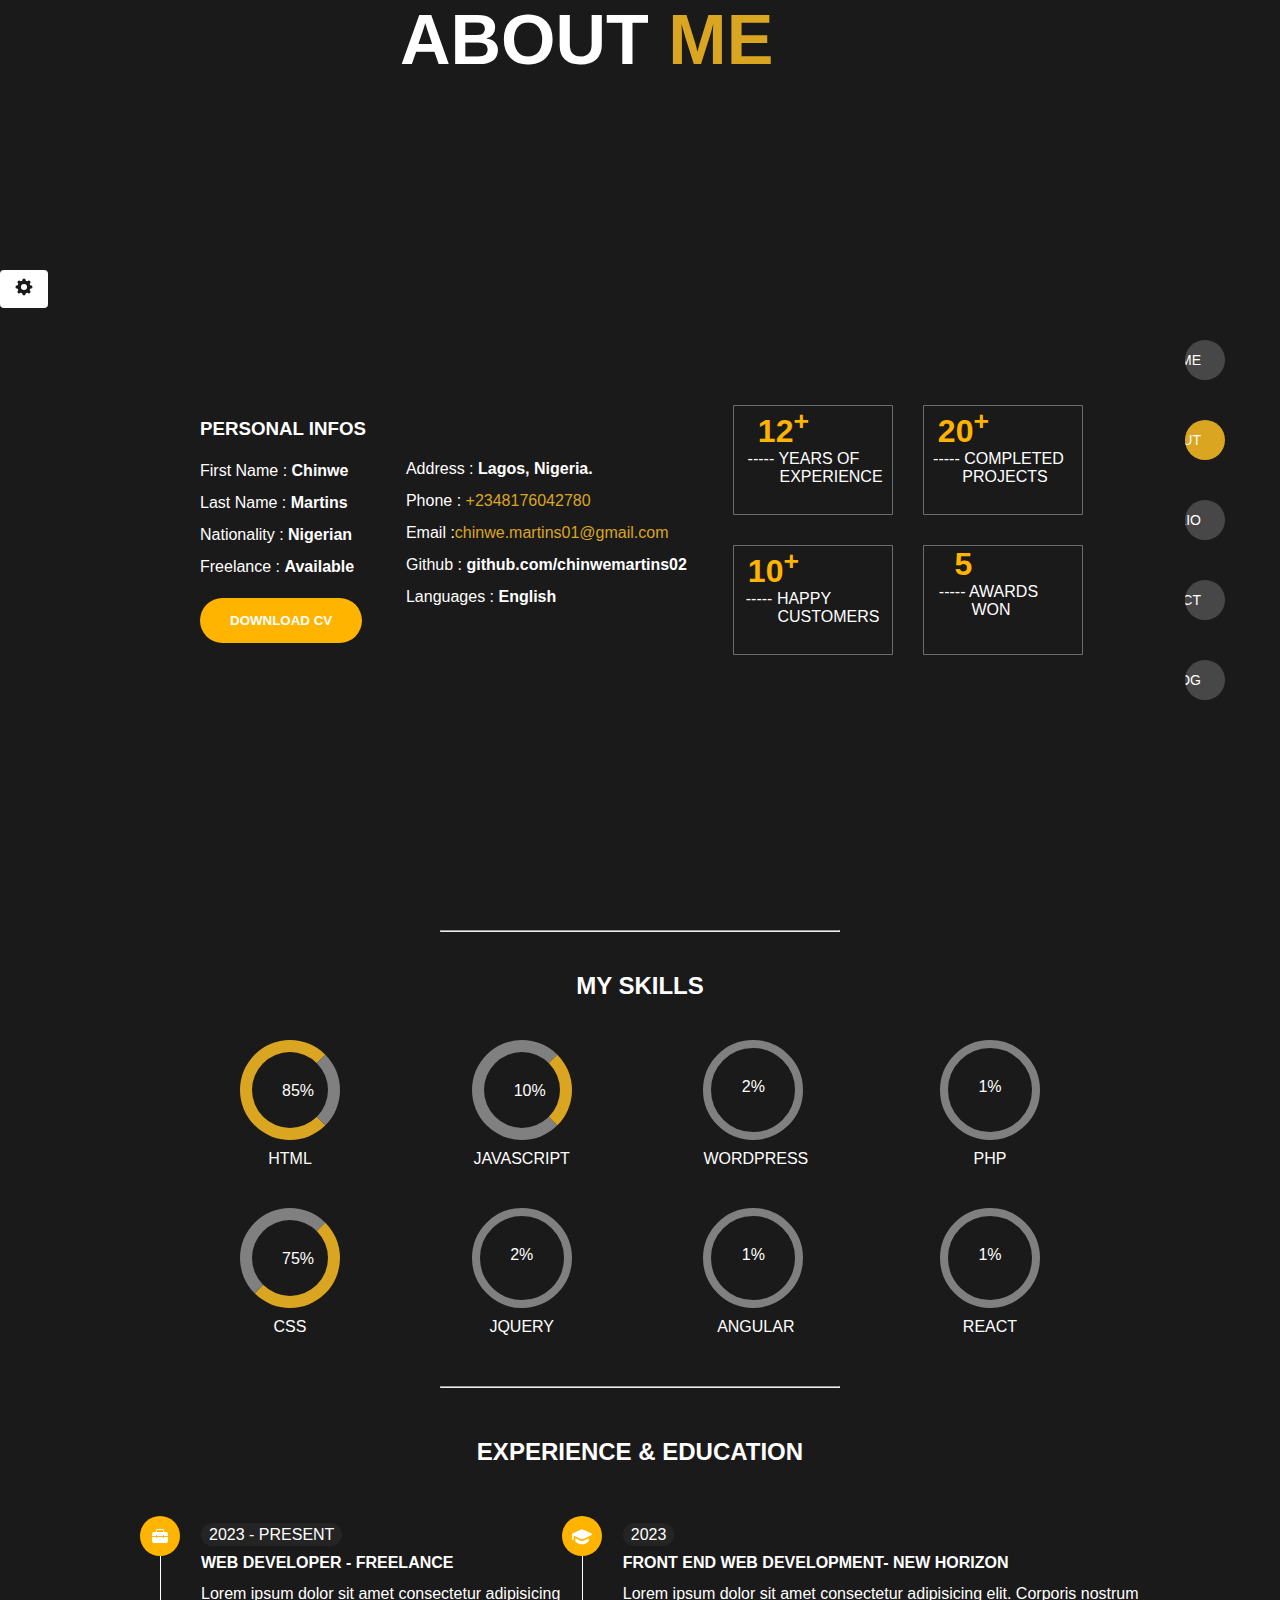
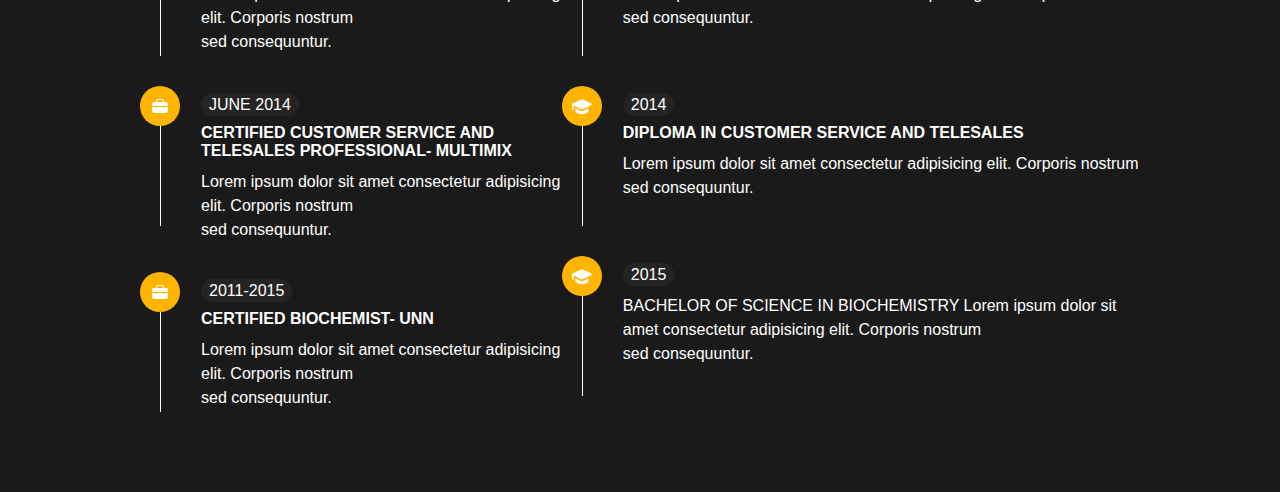
==== commit 568d1245: "Update aboutme.html" ====
--- a/aboutme.html
+++ b/aboutme.html
@@ -13,7 +13,7 @@
       referrerpolicy="no-referrer"
     />
 
-    <link rel="stylesheet" href="/styles/about.css" />
+    <link rel="stylesheet" href="aboutmestyle.css"/>
 
     <style>
       body {
--- a/aboutmestyle.css
+++ b/aboutmestyle.css
@@ -0,0 +1,756 @@
+* {
+  padding: 0;
+  margin: 0;
+  box-sizing: border-box;
+}
+
+body {
+  color: #1b1a1a !important;
+  font-family: sans-serif;
+}
+
+.opacity {
+  font-size: 80px;
+  font-weight: bolder;
+  position: absolute;
+  color: #363636;
+  margin-left: 450px;
+  margin-top: 20px;
+  opacity: 50%;
+}
+
+.top {
+  /* margin-bottom: 20px; */
+  color: #fff;
+  font-size: 50px;
+  position: absolute;
+  margin-left: 490px;
+  margin-top: 35px;
+}
+
+.top span {
+  color: #ffb400;
+  font-size: 50px;
+}
+
+/* SPINNING SETTINGS */
+
+.infinity {
+  position: absolute;
+  border: none;
+  padding: 7px 14px;
+  border-radius: 4px;
+  background-color: #fff;
+  top: 30%;
+  position: fixed;
+}
+
+.infinity svg {
+  background-color: #fff;
+  animation: spin 3s infinite linear;
+}
+@keyframes spin {
+  from {
+    transform: rotate(0deg);
+  }
+  to {
+    transform: rotate(360deg);
+  }
+}
+
+/* PERSONAL INFO */
+
+.middle-everything {
+  position: relative;
+  display: flex;
+  align-items: center;
+  justify-content: space-between;
+  margin-bottom: -50px;
+}
+
+.personal-info {
+  color: #fff;
+}
+
+.pf1 h3 {
+  margin-left: 200px;
+  margin-bottom: 15px;
+}
+
+.pf1 ul {
+  list-style: none;
+  margin-left: 200px;
+  margin-bottom: 15px;
+}
+
+.pf1 ul li {
+  line-height: 2;
+}
+
+.pf1 ul li span {
+  font-weight: bold;
+}
+
+.pf1 button {
+  border: none;
+  padding: 15px 30px;
+  border-radius: 30px;
+  background-color: #ffb400;
+  margin-left: 200px;
+}
+
+.pf1 button a {
+  text-decoration: none;
+  color: #fff;
+  font-weight: bold;
+  
+}
+.pf1 button:hover{
+  background: red;
+  text-decoration: none;
+}
+
+.pf2 ul {
+  list-style: none;
+  margin-left: 40px;
+  margin-top: 35px;
+  text-decoration: none;
+}
+
+.pf2 ul li {
+  line-height: 2;
+  text-decoration: none;
+  
+}
+
+.pf2 ul li a{
+  color: goldenrod;
+  text-decoration: none;
+}
+
+.pf2 ul li a:hover{
+  color: red;
+  background: none;
+}
+
+
+.pf2 ul li span {
+  font-weight: bold;
+}
+
+.personal-info {
+  display: flex;
+}
+
+/* FIRST BLOCK */
+
+.blocks {
+  display: flex;
+  color: #fff;
+  justify-content: space-between;
+  align-items: center;
+}
+
+.block1-top {
+  border: thin solid #ffffff5d;
+  background-color: #1b1a1a;
+  border-radius: 1px;
+  width: 160px;
+  height: 110px;
+  text-align: center;
+  margin-bottom: 30px;
+  margin-right: 30px;
+}
+
+.block1-top h1 {
+  margin-right: 60px;
+  font-weight: bolder;
+  color: #ffb400;
+}
+.block1-top p {
+  margin-right: 20px;
+}
+
+.block1-top .sp2 {
+  margin-left: 45px;
+}
+
+.block1-bottom {
+  border: 1px solid #ffffff5d;
+  background-color: #1b1a1a;
+  border-radius: 1px;
+  width: 160px;
+  height: 110px;
+  text-align: center;
+}
+
+.block1-bottom h1 {
+  margin-right: 80px;
+  font-weight: bolder;
+  color: #ffb400;
+}
+
+.block1-bottom p {
+  margin-right: 50px;
+}
+
+.block1-bottom .sp2-2 {
+  margin-left: 43px;
+}
+
+/* SECOND SIDE BLOCK */
+
+.block2-top {
+  border: 1px solid #ffffff5d;
+  background-color: #1b1a1a;
+  border-radius: 1px;
+  width: 160px;
+  height: 110px;
+  text-align: center;
+  margin-bottom: 30px;
+}
+
+.block2-top h1 {
+  margin-right: 80px;
+  font-weight: bolder;
+  color: #ffb400;
+}
+
+.block2-top p {
+  margin-right: 10px;
+}
+
+.block2-top .sp2-2 {
+  margin-left: 13px;
+}
+
+.block2-bottom {
+  border: 1px solid #ffffff5d;
+  background-color: #1b1a1a;
+  border-radius: 1px;
+  width: 160px;
+  height: 110px;
+  text-align: center;
+}
+
+.block2-bottom h1 {
+  margin-right: 80px;
+  font-weight: bolder;
+  color: #ffb400;
+}
+
+.block2-bottom p {
+  margin-right: 30px;
+}
+
+.block2-bottom .sp2-2 {
+  margin-left: 5px;
+}
+
+/* ICONS */
+
+.right {
+  margin-right: 15px;
+}
+
+.right .icon1 {
+  border: none;
+  padding: 5px 10px;
+  height: 40px;
+  width: 40px;
+  border-radius: 55%;
+  background-color: #3c3c3c52;
+  color: #fff;
+  margin-top: 5px;
+}
+
+.icon1 a {
+  color: #fff;
+  background-color: #3c3c3c52;
+}
+
+.icon1 svg {
+  margin-top: 3px;
+  background-color: #3c3c3c52;
+}
+
+.right .icon2 {
+  border: none;
+  padding: 5px 10px;
+  height: 40px;
+  width: 40px;
+  border-radius: 55%;
+  background-color: #ffb400;
+  color: #fff;
+  margin-top: 5px;
+}
+
+.icon2 a {
+  color: #fff;
+  background-color: #ffb400;
+}
+
+.icon2 svg {
+  margin-top: 3px;
+  background-color: #ffb400;
+}
+
+.right .icon3 {
+  border: none;
+  padding: 5px 10px;
+  height: 40px;
+  width: 40px;
+  border-radius: 55%;
+  background-color: #3c3c3c52;
+  color: #fff;
+  margin-top: 5px;
+}
+
+.icon3 a {
+  color: #fff;
+  background-color: #3c3c3c52;
+}
+
+.icon3 svg {
+  margin-top: 3px;
+  background-color: #3c3c3c52;
+}
+
+.right .icon4 {
+  border: none;
+  padding: 5px 10px;
+  height: 40px;
+  width: 40px;
+  border-radius: 55%;
+  background-color: #3c3c3c52;
+  color: #fff;
+  margin-top: 5px;
+}
+
+.icon4 a {
+  color: #fff;
+  background-color: #3c3c3c52;
+}
+
+.icon4 svg {
+  margin-top: 3px;
+  background-color: #3c3c3c52;
+}
+
+.right .icon5 {
+  border: none;
+  padding: 5px 10px;
+  height: 40px;
+  width: 40px;
+  border-radius: 55%;
+  background-color: #3c3c3c52;
+  color: #fff;
+  margin-top: 5px;
+}
+
+.icon5 a {
+  color: #fff;
+  background-color: #3c3c3c52;
+}
+
+.icon5 svg {
+  margin-top: 3px;
+  background-color: #3c3c3c52;
+}
+
+/* MY SKILLS */
+
+hr {
+  width: 400px;
+  margin: auto;
+}
+
+.myskills h2 {
+  color: #fff;
+  text-align: center;
+  margin-top: 40px;
+  margin-bottom: 40px;
+}
+
+/* html and wordpress */
+
+.circle {
+  color: #fff;
+}
+
+.percentage-circle {
+  display: flex;
+  align-items: center;
+  justify-content: space-between;
+  text-align: center;
+  width: 800px;
+  margin: auto;
+  margin-bottom: 50px;
+}
+
+.html {
+  border: 12px solid goldenrod;
+  border-radius: 50px;
+  height: 100px;
+  width: 100px;
+  text-align: center;
+  padding: 30px;
+  margin-bottom: 10px;
+  border-right: 12px solid grey;
+  /* display: inline-block; */
+}
+
+/* .html::after {
+  border: none;
+  position: absolute;
+  top: 0.353em;
+  left: 0.35em;
+  text-align: center;
+  display: block;
+  border-radius: 50%;
+  width: 4.3em;
+  height: 4.3em;
+  background-color: #fff;
+  content: ;
+} */
+
+/* .circle1 .htmlspan {
+  margin-left: 25px;
+} */
+
+.circle1 {
+  margin-bottom: 40px;
+}
+
+.wordpress {
+  border: 8px solid grey;
+  border-radius: 50px;
+  height: 100px;
+  width: 100px;
+  text-align: center;
+  padding: 30px;
+  margin-bottom: 10px;
+}
+
+/* javascript and jquery */
+
+.javascript {
+  border: 12px solid grey;
+  border-radius: 50px;
+  height: 100px;
+  width: 100px;
+  text-align: center;
+  padding: 30px;
+  margin-bottom: 10px;
+  border-right: 12px solid goldenrod;
+}
+
+/* .circle2 .javascript-span {
+  margin-left: 8px;
+} */
+
+.circle2 {
+  margin-bottom: 40px;
+}
+
+.jquery {
+  border: 8px solid grey;
+  border-radius: 50px;
+  height: 100px;
+  width: 100px;
+  text-align: center;
+  padding: 30px;
+  margin-bottom: 10px;
+}
+
+/* css and angular */
+
+.css {
+  border: 12px solid grey;
+  border-radius: 50px;
+  height: 100px;
+  width: 100px;
+  text-align: center;
+  padding: 30px;
+  margin-bottom: 10px;
+  border-right: 12px solid goldenrod;
+  border-bottom: 12px solid goldenrod;
+  
+}
+
+/* .circle3 .css-span {
+  margin-left: 8px;
+} */
+
+.circle3 {
+  margin-bottom: 40px;
+}
+
+.angular {
+  border: 8px solid grey;
+  border-radius: 50px;
+  height: 100px;
+  width: 100px;
+  text-align: center;
+  padding: 30px;
+  margin-bottom: 10px;
+}
+
+/* php and react */
+
+.php {
+  border: 8px solid grey;
+  border-radius: 50px;
+  height: 100px;
+  width: 100px;
+  text-align: center;
+  padding: 30px;
+  margin-bottom: 10px;
+}
+
+/* .circle4 .php-span {
+  margin-left: 8px;
+} */
+
+.circle4 {
+  margin-bottom: 40px;
+}
+
+.react {
+  border: 8px solid grey;
+  border-radius: 50px;
+  height: 100px;
+  width: 100px;
+  text-align: center;
+  padding: 30px;
+  margin-bottom: 10px;
+}
+
+/* EXPERIENCE & EDUCATION */
+
+.xp-ed {
+  color: #fff;
+  margin-top: 50px;
+  text-align: center;
+  margin-bottom: 50px;
+}
+
+.xp-ed-overall-hard-level {
+  display: flex;
+  /* align-items: center; */
+  justify-content: space-between;
+  width: 1000px;
+  margin: auto;
+}
+
+.xp-ed-hard-level {
+  margin-bottom: 50px;
+  color: #fff;
+}
+
+/* 2018 */
+
+.xp-ed-hard-level1 {
+  display: flex;
+  margin-bottom: 30px;
+}
+
+.xp-ed2018 svg {
+  border: none;
+  padding: 5px 10px;
+  height: 40px;
+  width: 40px;
+  border-radius: 55%;
+  background-color: #ffb400;
+  color: #fff;
+}
+
+.xp-ed-hard-level1 .vertical {
+  border-left: thin solid #ffffff;
+  height: 100px;
+  margin-left: -20px;
+  margin-top: 40px;
+}
+
+.xp-ed-hard-level1 .time {
+  /* margin-top: 35px; */
+  margin-left: 40px;
+  margin-top: 10px;
+}
+
+.xp-ed-hard-level1 .time span {
+  border: none;
+  padding: 3px 8px;
+  border-radius: 30px;
+  background-color: #3c3c3c52;
+}
+
+.xp-ed-hard-level1 .time h4 {
+  margin-top: 10px;
+  margin-bottom: 10px;
+}
+
+.xp-ed-hard-level1 .time p {
+  line-height: 1.5;
+}
+
+/* 2013 */
+
+.xp-ed-hard-level2 {
+  display: flex;
+  margin-bottom: 30px;
+}
+
+.xp-ed2013 svg {
+  border: none;
+  padding: 5px 10px;
+  height: 40px;
+  width: 40px;
+  border-radius: 55%;
+  background-color: #ffb400;
+  color: #fff;
+}
+
+.xp-ed-hard-level2 .vertical {
+  border-left: thin solid #ffffff;
+  height: 100px;
+  margin-left: -20px;
+  margin-top: 40px;
+}
+
+.xp-ed-hard-level2 .time {
+  /* margin-top: 35px; */
+  margin-left: 40px;
+  margin-top: 10px;
+}
+
+.xp-ed-hard-level2 .time span {
+  border: none;
+  padding: 3px 8px;
+  border-radius: 30px;
+  background-color: #3c3c3c52;
+}
+
+.xp-ed-hard-level2 .time h4 {
+  margin-top: 10px;
+  margin-bottom: 10px;
+}
+
+.xp-ed-hard-level2 .time p {
+  line-height: 1.5;
+}
+
+/* 2005 */
+
+.xp-ed-hard-level3 {
+  display: flex;
+  margin-bottom: 30px;
+}
+
+.xp-ed2005 svg {
+  border: none;
+  padding: 5px 10px;
+  height: 40px;
+  width: 40px;
+  border-radius: 55%;
+  background-color: #ffb400;
+  color: #fff;
+}
+
+.xp-ed-hard-level3 .vertical {
+  border-left: thin solid #ffffff;
+  height: 100px;
+  margin-left: -20px;
+  margin-top: 40px;
+}
+
+.xp-ed-hard-level3 .time {
+  /* margin-top: 35px; */
+  margin-left: 40px;
+  margin-top: 10px;
+}
+
+.xp-ed-hard-level3 .time span {
+  border: none;
+  padding: 3px 8px;
+  border-radius: 30px;
+  background-color: #3c3c3c52;
+}
+
+.xp-ed-hard-level3 .time h4 {
+  margin-top: 10px;
+  margin-bottom: 10px;
+}
+
+.xp-ed-hard-level3 .time p {
+  line-height: 1.5;
+}
+
+/* RIGHT SIDE */
+
+.xp-ed-hard-level-right {
+  color: #fff;
+}
+
+nav {
+  /* border: 2px solid #fff; */
+  width: 150px;
+  height: 100vh;
+}
+
+nav ul {
+  width: 100%;
+  height: 100%;
+  display: flex;
+  flex-direction: column;
+  align-items: center;
+  justify-content: center;
+  gap: 20px;
+}
+
+nav ul li {
+  display: flex;
+  align-items: center;
+  justify-content: end;
+  list-style: none;
+  width: 40px;
+  height: 40px;
+  margin-bottom: 20px;
+}
+nav ul li a {
+  color: #fff;
+  width: 40px;
+  height: 40px;
+  background-color: rgba(255, 255, 255, 0.2);
+  display: flex;
+  justify-content: end;
+  align-items: center;
+  text-decoration: none;
+  border-radius: 50px;
+  padding: 0 12px;
+  gap: 12px;
+  overflow: hidden;
+  transition: width 0.3s;
+}
+
+nav ul li a i {
+  font-size: 18px;
+}
+
+nav ul li a p {
+  font-size: 14px;
+}
+
+ul li a:hover {
+  width: fit-content;
+  overflow: visible;
+  background-color: #ffb400;
+
+
+
+
+
+
+}
+
+
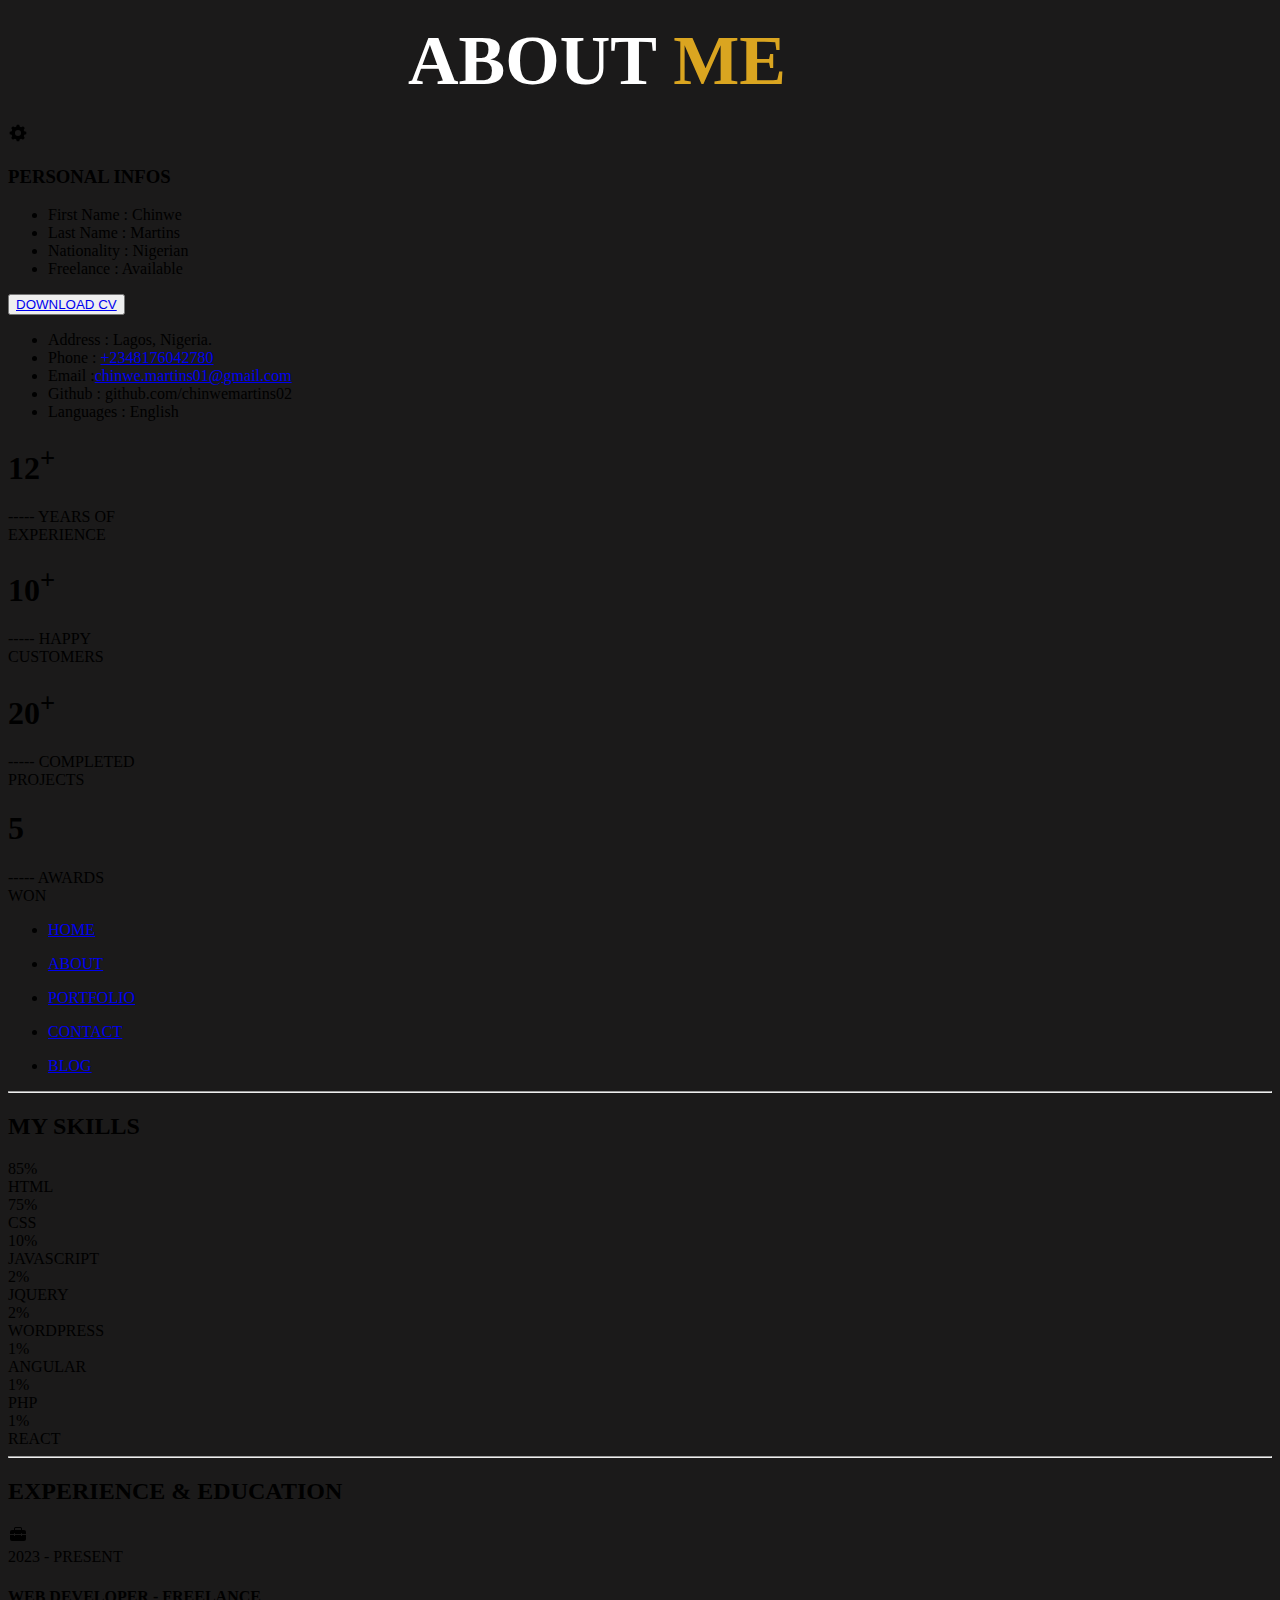
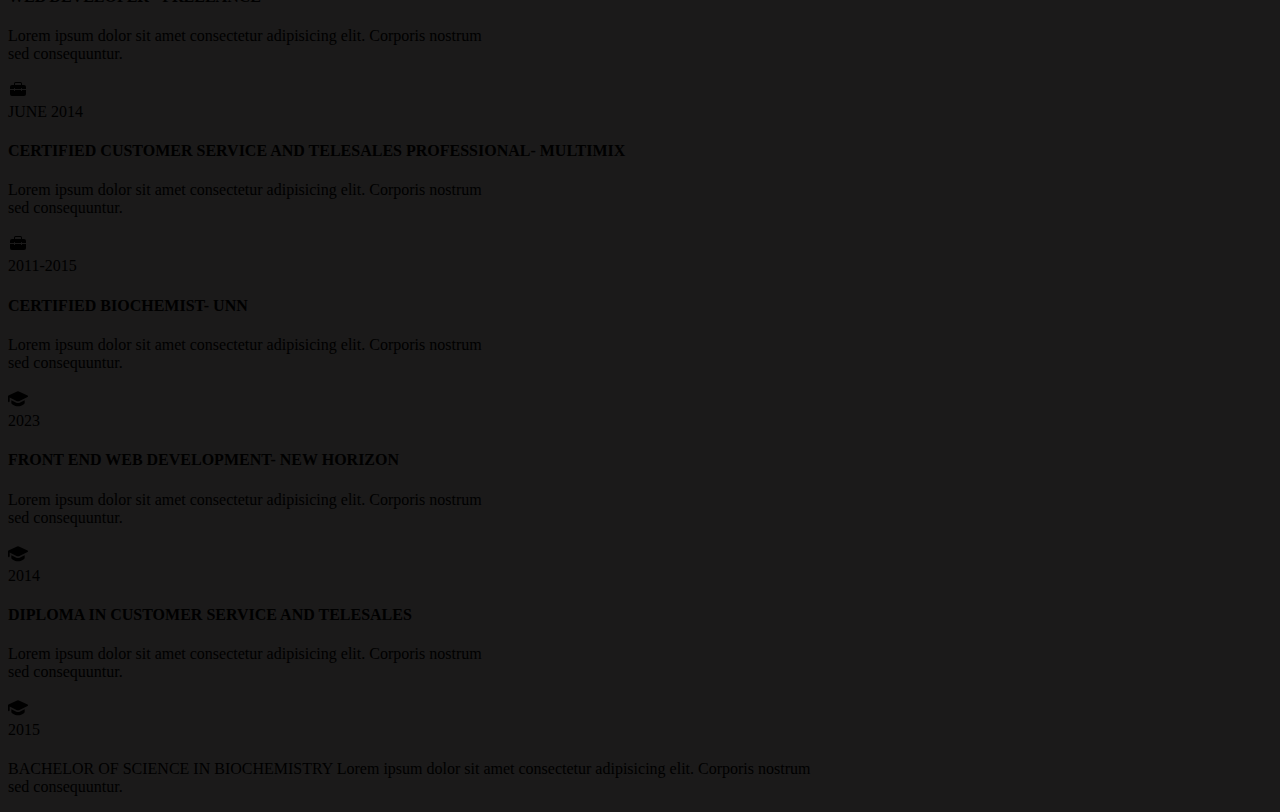
==== commit 1eaeafa3: "Update aboutme.html" ====
--- a/aboutme.html
+++ b/aboutme.html
@@ -13,7 +13,7 @@
       referrerpolicy="no-referrer"
     />
 
-    <link rel="stylesheet" href="aboutmestyle.css"/>
+    <link rel="stylesheet" href="/styles/aboutmestyle.css" />
 
     <style>
       body {
@@ -445,3 +445,4 @@
     </div>
   </body>
 </html>
+
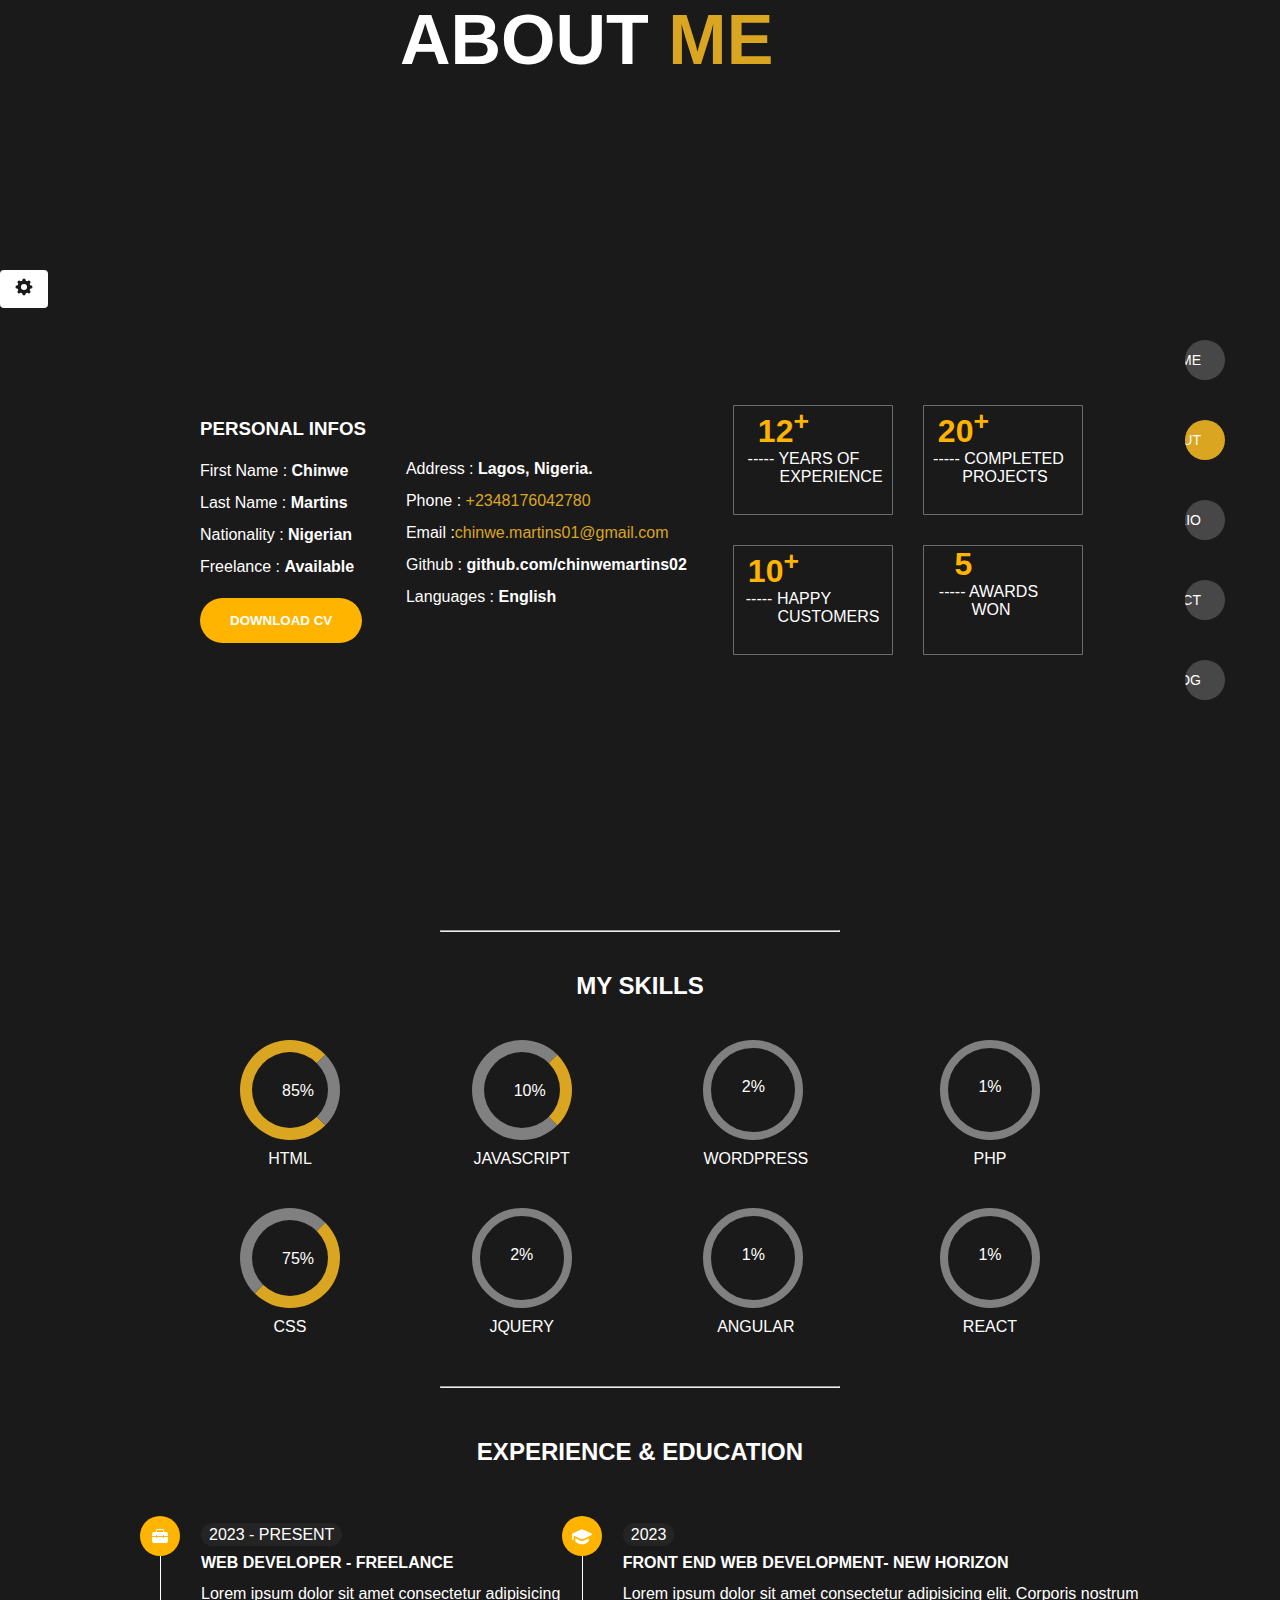
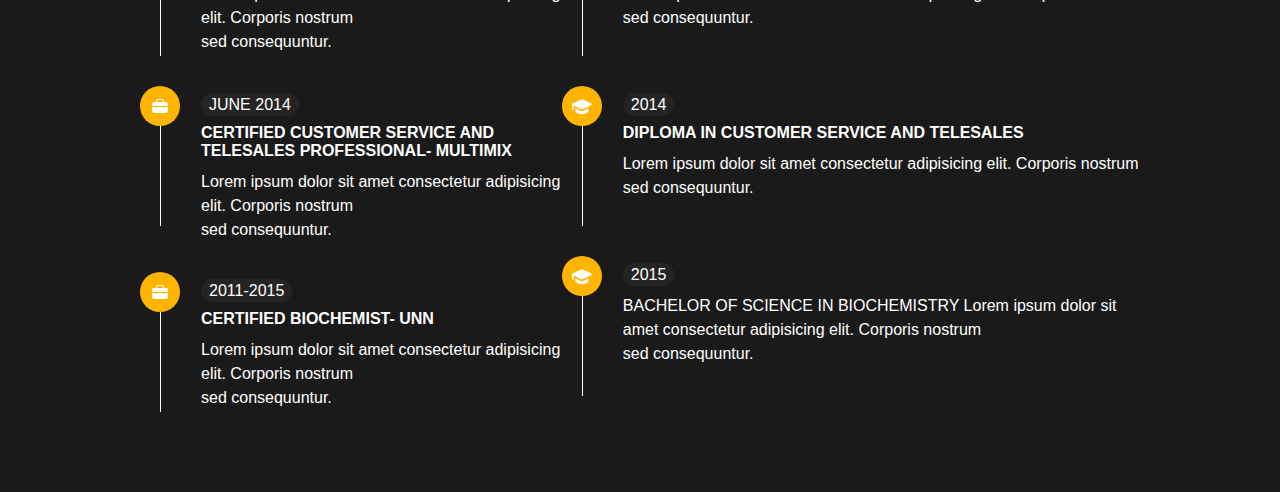
==== commit 4a859507: "Update aboutme.html" ====
--- a/aboutme.html
+++ b/aboutme.html
@@ -13,7 +13,7 @@
       referrerpolicy="no-referrer"
     />
 
-    <link rel="stylesheet" href="/styles/aboutmestyle.css" />
+    <link rel="stylesheet" href="aboutmestyle.css" />
 
     <style>
       body {
@@ -445,4 +445,3 @@
     </div>
   </body>
 </html>
-
--- a/aboutmestyle.css
+++ b/aboutmestyle.css
@@ -0,0 +1,756 @@
+* {
+  padding: 0;
+  margin: 0;
+  box-sizing: border-box;
+}
+
+body {
+  color: #1b1a1a !important;
+  font-family: sans-serif;
+}
+
+.opacity {
+  font-size: 80px;
+  font-weight: bolder;
+  position: absolute;
+  color: #363636;
+  margin-left: 450px;
+  margin-top: 20px;
+  opacity: 50%;
+}
+
+.top {
+  /* margin-bottom: 20px; */
+  color: #fff;
+  font-size: 50px;
+  position: absolute;
+  margin-left: 490px;
+  margin-top: 35px;
+}
+
+.top span {
+  color: #ffb400;
+  font-size: 50px;
+}
+
+/* SPINNING SETTINGS */
+
+.infinity {
+  position: absolute;
+  border: none;
+  padding: 7px 14px;
+  border-radius: 4px;
+  background-color: #fff;
+  top: 30%;
+  position: fixed;
+}
+
+.infinity svg {
+  background-color: #fff;
+  animation: spin 3s infinite linear;
+}
+@keyframes spin {
+  from {
+    transform: rotate(0deg);
+  }
+  to {
+    transform: rotate(360deg);
+  }
+}
+
+/* PERSONAL INFO */
+
+.middle-everything {
+  position: relative;
+  display: flex;
+  align-items: center;
+  justify-content: space-between;
+  margin-bottom: -50px;
+}
+
+.personal-info {
+  color: #fff;
+}
+
+.pf1 h3 {
+  margin-left: 200px;
+  margin-bottom: 15px;
+}
+
+.pf1 ul {
+  list-style: none;
+  margin-left: 200px;
+  margin-bottom: 15px;
+}
+
+.pf1 ul li {
+  line-height: 2;
+}
+
+.pf1 ul li span {
+  font-weight: bold;
+}
+
+.pf1 button {
+  border: none;
+  padding: 15px 30px;
+  border-radius: 30px;
+  background-color: #ffb400;
+  margin-left: 200px;
+}
+
+.pf1 button a {
+  text-decoration: none;
+  color: #fff;
+  font-weight: bold;
+  
+}
+.pf1 button:hover{
+  background: red;
+  text-decoration: none;
+}
+
+.pf2 ul {
+  list-style: none;
+  margin-left: 40px;
+  margin-top: 35px;
+  text-decoration: none;
+}
+
+.pf2 ul li {
+  line-height: 2;
+  text-decoration: none;
+  
+}
+
+.pf2 ul li a{
+  color: goldenrod;
+  text-decoration: none;
+}
+
+.pf2 ul li a:hover{
+  color: red;
+  background: none;
+}
+
+
+.pf2 ul li span {
+  font-weight: bold;
+}
+
+.personal-info {
+  display: flex;
+}
+
+/* FIRST BLOCK */
+
+.blocks {
+  display: flex;
+  color: #fff;
+  justify-content: space-between;
+  align-items: center;
+}
+
+.block1-top {
+  border: thin solid #ffffff5d;
+  background-color: #1b1a1a;
+  border-radius: 1px;
+  width: 160px;
+  height: 110px;
+  text-align: center;
+  margin-bottom: 30px;
+  margin-right: 30px;
+}
+
+.block1-top h1 {
+  margin-right: 60px;
+  font-weight: bolder;
+  color: #ffb400;
+}
+.block1-top p {
+  margin-right: 20px;
+}
+
+.block1-top .sp2 {
+  margin-left: 45px;
+}
+
+.block1-bottom {
+  border: 1px solid #ffffff5d;
+  background-color: #1b1a1a;
+  border-radius: 1px;
+  width: 160px;
+  height: 110px;
+  text-align: center;
+}
+
+.block1-bottom h1 {
+  margin-right: 80px;
+  font-weight: bolder;
+  color: #ffb400;
+}
+
+.block1-bottom p {
+  margin-right: 50px;
+}
+
+.block1-bottom .sp2-2 {
+  margin-left: 43px;
+}
+
+/* SECOND SIDE BLOCK */
+
+.block2-top {
+  border: 1px solid #ffffff5d;
+  background-color: #1b1a1a;
+  border-radius: 1px;
+  width: 160px;
+  height: 110px;
+  text-align: center;
+  margin-bottom: 30px;
+}
+
+.block2-top h1 {
+  margin-right: 80px;
+  font-weight: bolder;
+  color: #ffb400;
+}
+
+.block2-top p {
+  margin-right: 10px;
+}
+
+.block2-top .sp2-2 {
+  margin-left: 13px;
+}
+
+.block2-bottom {
+  border: 1px solid #ffffff5d;
+  background-color: #1b1a1a;
+  border-radius: 1px;
+  width: 160px;
+  height: 110px;
+  text-align: center;
+}
+
+.block2-bottom h1 {
+  margin-right: 80px;
+  font-weight: bolder;
+  color: #ffb400;
+}
+
+.block2-bottom p {
+  margin-right: 30px;
+}
+
+.block2-bottom .sp2-2 {
+  margin-left: 5px;
+}
+
+/* ICONS */
+
+.right {
+  margin-right: 15px;
+}
+
+.right .icon1 {
+  border: none;
+  padding: 5px 10px;
+  height: 40px;
+  width: 40px;
+  border-radius: 55%;
+  background-color: #3c3c3c52;
+  color: #fff;
+  margin-top: 5px;
+}
+
+.icon1 a {
+  color: #fff;
+  background-color: #3c3c3c52;
+}
+
+.icon1 svg {
+  margin-top: 3px;
+  background-color: #3c3c3c52;
+}
+
+.right .icon2 {
+  border: none;
+  padding: 5px 10px;
+  height: 40px;
+  width: 40px;
+  border-radius: 55%;
+  background-color: #ffb400;
+  color: #fff;
+  margin-top: 5px;
+}
+
+.icon2 a {
+  color: #fff;
+  background-color: #ffb400;
+}
+
+.icon2 svg {
+  margin-top: 3px;
+  background-color: #ffb400;
+}
+
+.right .icon3 {
+  border: none;
+  padding: 5px 10px;
+  height: 40px;
+  width: 40px;
+  border-radius: 55%;
+  background-color: #3c3c3c52;
+  color: #fff;
+  margin-top: 5px;
+}
+
+.icon3 a {
+  color: #fff;
+  background-color: #3c3c3c52;
+}
+
+.icon3 svg {
+  margin-top: 3px;
+  background-color: #3c3c3c52;
+}
+
+.right .icon4 {
+  border: none;
+  padding: 5px 10px;
+  height: 40px;
+  width: 40px;
+  border-radius: 55%;
+  background-color: #3c3c3c52;
+  color: #fff;
+  margin-top: 5px;
+}
+
+.icon4 a {
+  color: #fff;
+  background-color: #3c3c3c52;
+}
+
+.icon4 svg {
+  margin-top: 3px;
+  background-color: #3c3c3c52;
+}
+
+.right .icon5 {
+  border: none;
+  padding: 5px 10px;
+  height: 40px;
+  width: 40px;
+  border-radius: 55%;
+  background-color: #3c3c3c52;
+  color: #fff;
+  margin-top: 5px;
+}
+
+.icon5 a {
+  color: #fff;
+  background-color: #3c3c3c52;
+}
+
+.icon5 svg {
+  margin-top: 3px;
+  background-color: #3c3c3c52;
+}
+
+/* MY SKILLS */
+
+hr {
+  width: 400px;
+  margin: auto;
+}
+
+.myskills h2 {
+  color: #fff;
+  text-align: center;
+  margin-top: 40px;
+  margin-bottom: 40px;
+}
+
+/* html and wordpress */
+
+.circle {
+  color: #fff;
+}
+
+.percentage-circle {
+  display: flex;
+  align-items: center;
+  justify-content: space-between;
+  text-align: center;
+  width: 800px;
+  margin: auto;
+  margin-bottom: 50px;
+}
+
+.html {
+  border: 12px solid goldenrod;
+  border-radius: 50px;
+  height: 100px;
+  width: 100px;
+  text-align: center;
+  padding: 30px;
+  margin-bottom: 10px;
+  border-right: 12px solid grey;
+  /* display: inline-block; */
+}
+
+/* .html::after {
+  border: none;
+  position: absolute;
+  top: 0.353em;
+  left: 0.35em;
+  text-align: center;
+  display: block;
+  border-radius: 50%;
+  width: 4.3em;
+  height: 4.3em;
+  background-color: #fff;
+  content: ;
+} */
+
+/* .circle1 .htmlspan {
+  margin-left: 25px;
+} */
+
+.circle1 {
+  margin-bottom: 40px;
+}
+
+.wordpress {
+  border: 8px solid grey;
+  border-radius: 50px;
+  height: 100px;
+  width: 100px;
+  text-align: center;
+  padding: 30px;
+  margin-bottom: 10px;
+}
+
+/* javascript and jquery */
+
+.javascript {
+  border: 12px solid grey;
+  border-radius: 50px;
+  height: 100px;
+  width: 100px;
+  text-align: center;
+  padding: 30px;
+  margin-bottom: 10px;
+  border-right: 12px solid goldenrod;
+}
+
+/* .circle2 .javascript-span {
+  margin-left: 8px;
+} */
+
+.circle2 {
+  margin-bottom: 40px;
+}
+
+.jquery {
+  border: 8px solid grey;
+  border-radius: 50px;
+  height: 100px;
+  width: 100px;
+  text-align: center;
+  padding: 30px;
+  margin-bottom: 10px;
+}
+
+/* css and angular */
+
+.css {
+  border: 12px solid grey;
+  border-radius: 50px;
+  height: 100px;
+  width: 100px;
+  text-align: center;
+  padding: 30px;
+  margin-bottom: 10px;
+  border-right: 12px solid goldenrod;
+  border-bottom: 12px solid goldenrod;
+  
+}
+
+/* .circle3 .css-span {
+  margin-left: 8px;
+} */
+
+.circle3 {
+  margin-bottom: 40px;
+}
+
+.angular {
+  border: 8px solid grey;
+  border-radius: 50px;
+  height: 100px;
+  width: 100px;
+  text-align: center;
+  padding: 30px;
+  margin-bottom: 10px;
+}
+
+/* php and react */
+
+.php {
+  border: 8px solid grey;
+  border-radius: 50px;
+  height: 100px;
+  width: 100px;
+  text-align: center;
+  padding: 30px;
+  margin-bottom: 10px;
+}
+
+/* .circle4 .php-span {
+  margin-left: 8px;
+} */
+
+.circle4 {
+  margin-bottom: 40px;
+}
+
+.react {
+  border: 8px solid grey;
+  border-radius: 50px;
+  height: 100px;
+  width: 100px;
+  text-align: center;
+  padding: 30px;
+  margin-bottom: 10px;
+}
+
+/* EXPERIENCE & EDUCATION */
+
+.xp-ed {
+  color: #fff;
+  margin-top: 50px;
+  text-align: center;
+  margin-bottom: 50px;
+}
+
+.xp-ed-overall-hard-level {
+  display: flex;
+  /* align-items: center; */
+  justify-content: space-between;
+  width: 1000px;
+  margin: auto;
+}
+
+.xp-ed-hard-level {
+  margin-bottom: 50px;
+  color: #fff;
+}
+
+/* 2018 */
+
+.xp-ed-hard-level1 {
+  display: flex;
+  margin-bottom: 30px;
+}
+
+.xp-ed2018 svg {
+  border: none;
+  padding: 5px 10px;
+  height: 40px;
+  width: 40px;
+  border-radius: 55%;
+  background-color: #ffb400;
+  color: #fff;
+}
+
+.xp-ed-hard-level1 .vertical {
+  border-left: thin solid #ffffff;
+  height: 100px;
+  margin-left: -20px;
+  margin-top: 40px;
+}
+
+.xp-ed-hard-level1 .time {
+  /* margin-top: 35px; */
+  margin-left: 40px;
+  margin-top: 10px;
+}
+
+.xp-ed-hard-level1 .time span {
+  border: none;
+  padding: 3px 8px;
+  border-radius: 30px;
+  background-color: #3c3c3c52;
+}
+
+.xp-ed-hard-level1 .time h4 {
+  margin-top: 10px;
+  margin-bottom: 10px;
+}
+
+.xp-ed-hard-level1 .time p {
+  line-height: 1.5;
+}
+
+/* 2013 */
+
+.xp-ed-hard-level2 {
+  display: flex;
+  margin-bottom: 30px;
+}
+
+.xp-ed2013 svg {
+  border: none;
+  padding: 5px 10px;
+  height: 40px;
+  width: 40px;
+  border-radius: 55%;
+  background-color: #ffb400;
+  color: #fff;
+}
+
+.xp-ed-hard-level2 .vertical {
+  border-left: thin solid #ffffff;
+  height: 100px;
+  margin-left: -20px;
+  margin-top: 40px;
+}
+
+.xp-ed-hard-level2 .time {
+  /* margin-top: 35px; */
+  margin-left: 40px;
+  margin-top: 10px;
+}
+
+.xp-ed-hard-level2 .time span {
+  border: none;
+  padding: 3px 8px;
+  border-radius: 30px;
+  background-color: #3c3c3c52;
+}
+
+.xp-ed-hard-level2 .time h4 {
+  margin-top: 10px;
+  margin-bottom: 10px;
+}
+
+.xp-ed-hard-level2 .time p {
+  line-height: 1.5;
+}
+
+/* 2005 */
+
+.xp-ed-hard-level3 {
+  display: flex;
+  margin-bottom: 30px;
+}
+
+.xp-ed2005 svg {
+  border: none;
+  padding: 5px 10px;
+  height: 40px;
+  width: 40px;
+  border-radius: 55%;
+  background-color: #ffb400;
+  color: #fff;
+}
+
+.xp-ed-hard-level3 .vertical {
+  border-left: thin solid #ffffff;
+  height: 100px;
+  margin-left: -20px;
+  margin-top: 40px;
+}
+
+.xp-ed-hard-level3 .time {
+  /* margin-top: 35px; */
+  margin-left: 40px;
+  margin-top: 10px;
+}
+
+.xp-ed-hard-level3 .time span {
+  border: none;
+  padding: 3px 8px;
+  border-radius: 30px;
+  background-color: #3c3c3c52;
+}
+
+.xp-ed-hard-level3 .time h4 {
+  margin-top: 10px;
+  margin-bottom: 10px;
+}
+
+.xp-ed-hard-level3 .time p {
+  line-height: 1.5;
+}
+
+/* RIGHT SIDE */
+
+.xp-ed-hard-level-right {
+  color: #fff;
+}
+
+nav {
+  /* border: 2px solid #fff; */
+  width: 150px;
+  height: 100vh;
+}
+
+nav ul {
+  width: 100%;
+  height: 100%;
+  display: flex;
+  flex-direction: column;
+  align-items: center;
+  justify-content: center;
+  gap: 20px;
+}
+
+nav ul li {
+  display: flex;
+  align-items: center;
+  justify-content: end;
+  list-style: none;
+  width: 40px;
+  height: 40px;
+  margin-bottom: 20px;
+}
+nav ul li a {
+  color: #fff;
+  width: 40px;
+  height: 40px;
+  background-color: rgba(255, 255, 255, 0.2);
+  display: flex;
+  justify-content: end;
+  align-items: center;
+  text-decoration: none;
+  border-radius: 50px;
+  padding: 0 12px;
+  gap: 12px;
+  overflow: hidden;
+  transition: width 0.3s;
+}
+
+nav ul li a i {
+  font-size: 18px;
+}
+
+nav ul li a p {
+  font-size: 14px;
+}
+
+ul li a:hover {
+  width: fit-content;
+  overflow: visible;
+  background-color: #ffb400;
+
+
+
+
+
+
+}
+
+
